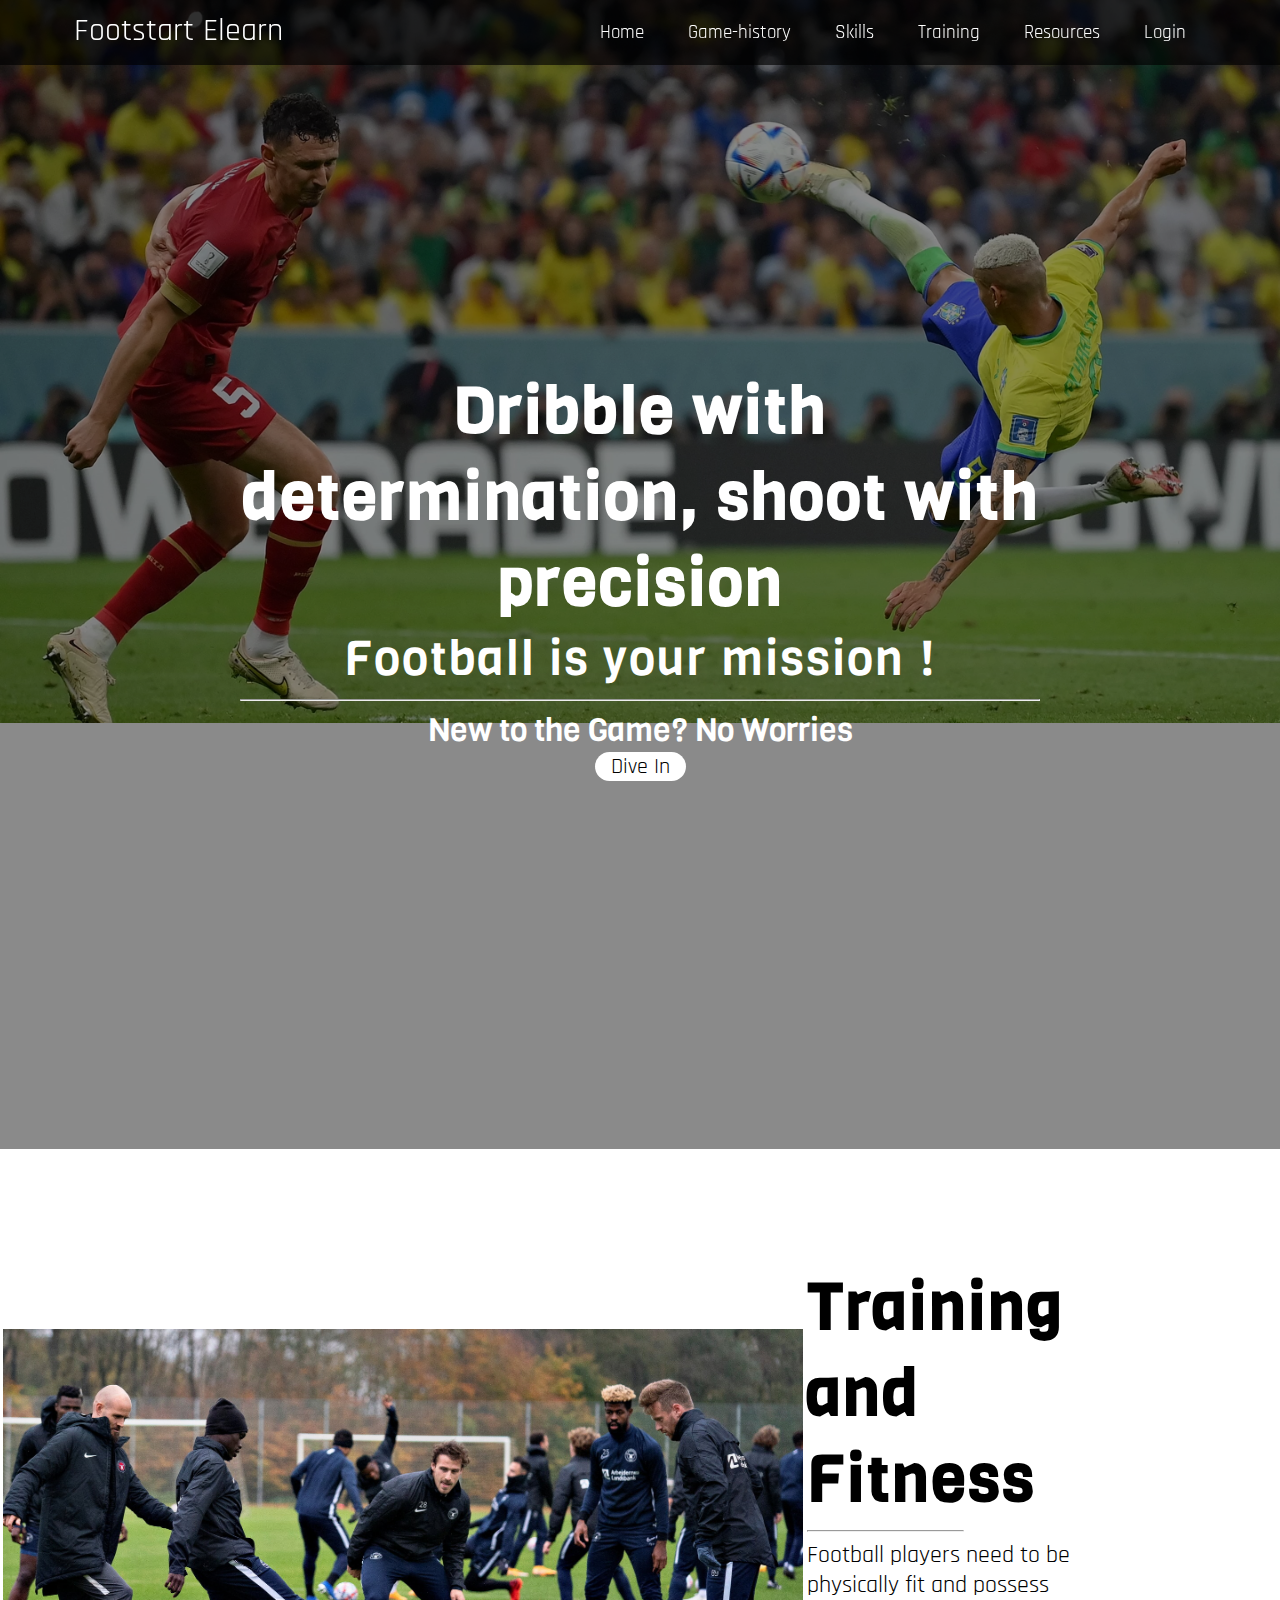
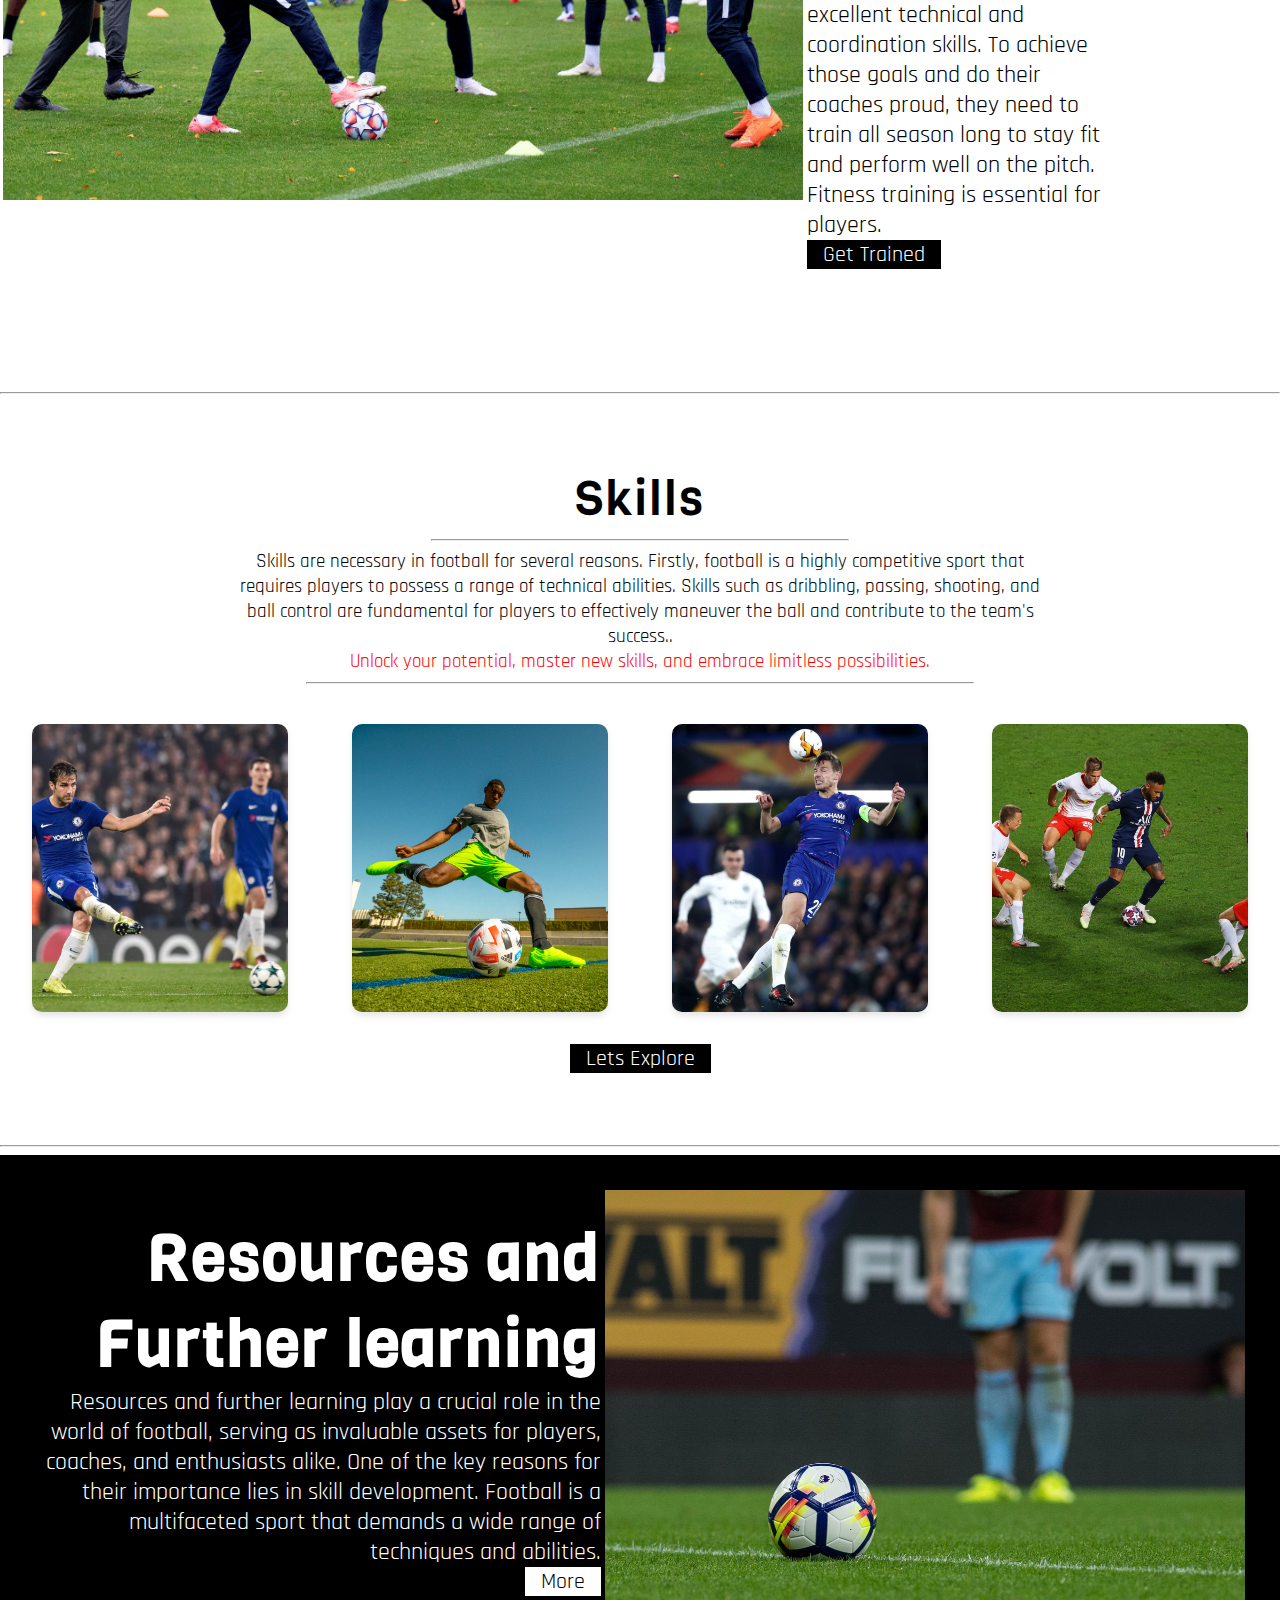
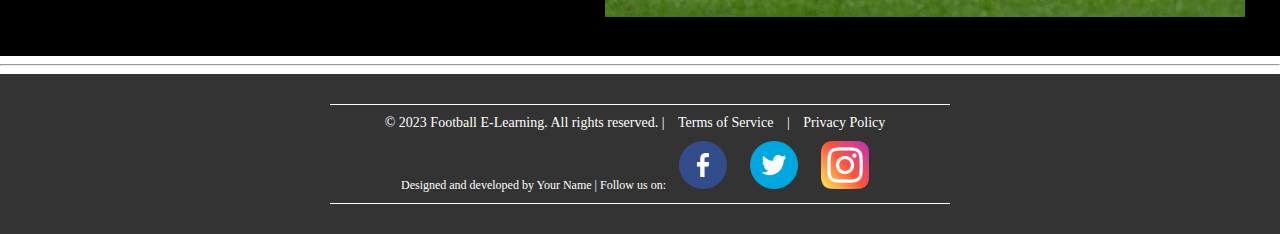
==== index.html @ 6321922d "created homepage and skills page" ====
<!DOCTYPE html>
<html lang="en">

<head>
  <meta charset="UTF-8" />
  <meta http-equiv="X-UA-Compatible" content="IE=edge" />
  <meta name="viewport" content="width=device-width, initial-scale=1.0" />
  <!-- stylesheet -->
  <link rel="stylesheet" href="/Football_elearning/css/index.css" />
  <!-- fonts -->
  <link href="https://fonts.googleapis.com/css2?family=Patrick+Hand&family=Rajdhani:wght@600&display=swap"
    rel="stylesheet" />
  <link href="https://fonts.googleapis.com/css2?family=Bebas+Neue&display=swap" rel="stylesheet" />
  <link href="https://fonts.googleapis.com/css2?family=Viga&display=swap" rel="stylesheet">
  <title>Football: E-learning</title>
</head>

<body>
  <nav>
    <div class="navbar">
      <p class="logo">Footstart Elearn</p>
      <div class="nav-links">
        <a href="index.html">Home</a>
        <a href="/game_hist.html">Game-history</a>
        <a href="#skill_box">Skills</a>
        <a href="#Training_box">Training</a>
        <a href="#resources_box">Resources</a>
        <a href="/login.html">Login</a>
      </div>
    </div>
  </nav>

  <div class="Intro_container">
    <div class="inner_container">
      <div>
        <h1>Dribble with determination, shoot with precision</h1>
        <h2>Football is your mission !</h2>
        <hr />
        <p>New to the Game? No Worries</p>
        <a href="/game_hist.html">Dive In</a>
      </div>
    </div>
  </div>

  <div id="Training_box" class="Training_container">
    <table>
      <tr>
        <td style="width: 40%">
          <div class="train_img">
            <img src="/Football_elearning/images/homepage/training2" alt="" />
          </div>
        </td>
        <td style="width: 60%; background-color: rgb(255, 255, 255)">
          <div class="Train_text">
            <h1>Training and Fitness</h1>
            <hr width="50%" style="float: left" />
            <br />
            <p>
              Football players need to be physically fit and possess excellent
              technical and coordination skills. To achieve those goals and do
              their coaches proud, they need to train all season long to stay
              fit and perform well on the pitch. Fitness training is essential
              for players.
            </p>
            <a href="/Training.html">Get Trained</a>
          </div>
        </td>
      </tr>
    </table>
  </div>
  <hr />
  <div id="skill_box" class="skills_container">
    <div class="inner_skill_box">
      <div class="texts">
        <h1>Skills</h1>
        <hr style="width: 50%" />
        <p>
          Skills are necessary in football for several reasons. Firstly, football is a highly competitive sport that requires players to possess a range of technical abilities. Skills such as dribbling, passing, shooting, and ball control are fundamental for players to effectively maneuver the ball and contribute to the team's success..
        </p>
        <p style="color: red">
          Unlock your potential, master new skills, and embrace limitless
          possibilities.
        </p>
        <hr style="width: 80%" />
      </div>

      <div class="card-container">
        <div class="card">
          <img src="/Football_elearning/images/homepage/card1" alt="" />
          <div class="card-content">
            <h2>Passing</h2>
            <p>Passing the ball is a key part of association football.</p>
          </div>
        </div>
        <div class="card">
          <img src="/Football_elearning/images/homepage/card2" alt="" />
          <div class="card-content">
            <h2>Shooting</h2>
            <p>shooting is hitting the ball in an attempt to score a goal.</p>
          </div>
        </div>
        <div class="card">
          <img src="/Football_elearning/images/homepage/card3" alt="" />
          <div class="card-content">
            <h2>Heading</h2>
            <p>
              A player hits the ball with their head to move it in a certain
              direction.
            </p>
          </div>
        </div>
        <div class="card">
          <img src="/Football_elearning/images/homepage/card4" alt="" />
          <div class="card-content">
            <h2>Dribbling</h2>
            <p>
              dribbling is maneuvering a ball by one player while moving in a
              given direction.
            </p>
          </div>
        </div>
      </div>
      <a href="/skills.html">Lets Explore</a>
    </div>
  </div>
  <hr />
  <div id="resources_box" class="resources_container">
    <div class="resource_inner_box">
      <table>
        <tr>
          <td width="60%">
            <div class="resource_texts">
              <h1>Resources and Further learning</h1>
              <p>Resources and further learning play a crucial role in the world of football, serving as invaluable assets for players, coaches, and enthusiasts alike. One of the key reasons for their importance lies in skill development. Football is a multifaceted sport that demands a wide range of techniques and abilities.</p>
            <a href="/resources.html">More</a>
            </div>
          </td>
          <td width="40%">
            <div class="carousel-container">
              <div class="carousel-wrapper">
                <div class="carousel-slide">
                  <img src="/Football_elearning/images/homepage/r1.jpg" alt="Image 1">
                </div>
                <div class="carousel-slide">
                  <img src="/Football_elearning/images/homepage/r2.jpg" alt="Image 2">
                </div>
                <div class="carousel-slide">
                  <img src="/Football_elearning/images/homepage/r3.jpg" alt="Image 3">
                </div>
                <div class="carousel-slide">
                  <img src="/Football_elearning/images/homepage/r4.jpg" alt="Image 4">
                </div>
              </div>
            </div>

            <script>
              // JavaScript for automatic carousel
              document.addEventListener("DOMContentLoaded", function (event) {
                var carouselWrapper = document.querySelector('.carousel-wrapper');
                var slideWidth = document.querySelector('.carousel-slide').offsetWidth;
                var currentSlide = 0;
                var totalSlides = carouselWrapper.children.length;
                var interval = 2000; // Change image every 2 seconds

                function moveToNextSlide() {
                  if (currentSlide === totalSlides - 1) {
                    currentSlide = 0;
                  } else {
                    currentSlide++;
                  }
                  carouselWrapper.style.transform = 'translateX(-' + currentSlide * slideWidth + 'px)';
                }

                setInterval(moveToNextSlide, interval);
              });
            </script>
          </td>
        </tr>
      </table>

    </div>

  </div>
  <hr>
  <footer class="footer-container">
    <p>&copy; 2023 Football E-Learning. All rights reserved. |
      <a href="#">Terms of Service</a> |
      <a href="#">Privacy Policy</a>
    </p>
    <div class="footer-attribution">
      Designed and developed by Your Name |
      Follow us on:
      <a href="#" class="social-icon"><img src="/Football_elearning/images/homepage/_facbook_icon.png" alt="Facebook"></a>
      <a href="#" class="social-icon"><img src="/Football_elearning/images/homepage/twittericon.png" alt="Twitter"></a>
      <a href="#" class="social-icon"><img src="/Football_elearning/images/homepage/instagram_icon.png" alt="Instagram"></a>
    </div>
  </footer>

  </div>
</body>

</html>
---- Football_elearning/css/index.css ----
body {
  background-repeat: no-repeat;
  background-size: 100%;
  margin: 0;
  background-image: url("/Football_elearning/images/homepage/bg1");
}
h1,
h2,
p {
  margin: 0;
}
html {
  scroll-behavior: smooth;
}

/* Style for the navbar */
.navbar {
  background-color: #000000a6;
  overflow: hidden;
  position: fixed;
  top: 0;
  width: 100%;
  z-index: 999;
}

/* Style for the logo */
.navbar .logo {
  color: white;
  padding-left: 4rem;
  float: left;
  font-size: 2em;
  margin: 10px;
  font-family: "Rajdhani", sans-serif;
}

/* Style for the anchor tags */
.navbar .nav-links {
  padding-right: 4rem;
  float: right;
  margin: 10px;
}

/* Style for the anchor tag links */
.navbar .nav-links a {
  display: inline-block;
  color: #ffffff;
  text-align: center;
  padding: 10px 20px;
  text-decoration: none;
  transition: 0.3s;
  font-weight: 400;
  font-size: 1.2rem;
  font-family: "Rajdhani", sans-serif;
}

/* Style for the anchor tag links on hover */
.navbar .nav-links a:hover {
  background-color: #ffffff;
  border-radius: 1rem;
  color: red;
}

/* Introduction */
.Intro_container {
  text-align: center;
  /* background-image: url('https://digitalhub.fifa.com/transform/a04d1886-047f-4fb9-a620-57c43af283a4/1444254771?io=transform:fill,height:868,width:1536&quality=100'); */
}

.inner_container {
  background-color: #00000075;
  padding: 23rem 15rem 23rem 15rem;
}

.inner_container h1 {
 font-family: 'Viga', sans-serif;
  font-size: 4rem;
  color: white;
  font-weight: 700;
  letter-spacing: 2px;
}
.inner_container h2 {
  color: white;
  font-size: 3rem;
  letter-spacing: 2px;
  font-weight: 400;
 font-family: 'Viga', sans-serif;
}
.inner_container p {
  font-size: 1rem;
  color: white;
  font-size: 2rem;
 font-family: 'Viga', sans-serif;
}

.inner_container a {
  margin-top: 1rem;
  background-color: white;
  color: black;
  border-radius: 1rem;
  text-align: center;
  padding: 0rem 1rem 0rem 1rem;
  text-decoration: none;
  transition: 0.3s;
  font-weight: 400;
  font-size: 1.4rem;
  font-family: "Rajdhani", sans-serif;
}
.inner_container a:hover {
  background-color: black;
  border-radius: 1rem;
  color: red;
}

/* skills and positions */
.skills_container {
  background-color: white;
  text-align: center;
  color: black;
  height: fit-content;
  padding-top: 4rem;
  padding-bottom: 4rem;
}
.inner_skill_box a {
  margin-top: 1rem;
  background-color: rgb(0, 0, 0);
  color: rgb(255, 255, 255);
  text-align: center;
  padding: 0rem 1rem 0rem 1rem;
  text-decoration: none;
  transition: 0.3s;
  font-weight: 400;
  font-size: 1.4rem;
  font-family: "Rajdhani", sans-serif;
}
.inner_skill_box a:hover {
  border-radius: 1rem;
  background-color: red;
  color: white;
}
.texts{
  padding: 0rem 14rem 0rem 14rem;
}

.texts h1 {
  font-size: 3rem;
  letter-spacing: 2px;
  font-weight: 400;
 font-family: 'Viga', sans-serif;
}
.texts p {
  font-weight: 400;
  font-size: 1.2rem;
  font-family: "Rajdhani", sans-serif;
}

/* card */
.card-container {
  display: flex;
  justify-content: center;
}

.card {
  width: 20rem;
  height: 18rem;
  margin: 2rem;
  border-radius: 10px;
  overflow: hidden;
  position: relative;
  box-shadow: 0 4px 6px rgba(0, 0, 0, 0.1);
  transition: all 0.3s ease;
}

.card img {
  width: 100%;
  height: 100%;
  object-fit: cover;
  transition: opacity 0.3s ease;
}

.card-content {
  position: absolute;
  bottom: 0;
  padding: 10px;
  background-color: rgba(0, 0, 0, 0.8);
  color: #fff;
  opacity: 0;
  transition: opacity 0.3s ease;
}
.card-content h2 {
  font-size: 2rem;
  letter-spacing: 2px;
  font-weight: 400;
 font-family: 'Viga', sans-serif;
}

.card-content p {
  font-size: 1.5rem;
  letter-spacing: 2px;
  font-weight: 300;
 font-family: 'Viga', sans-serif;
}

.card:hover {
  transform: translateY(-5px);
  box-shadow: 0 6px 10px rgba(0, 0, 0, 0.2);
}

.card:hover img {
  opacity: 0.6;
}

.card:hover .card-content {
  opacity: 1;
}

/* training */
.Training_container {
  background-color: white;
  height: fit-content;
}
.train_img img {
  width: 50rem;
}
.Train_text {
  padding: 7rem 10rem 7rem 0rem;
}
.Train_text h1 {
  font-size: 4rem;
  letter-spacing: 2px;
  font-weight: 700;
 font-family: 'Viga', sans-serif;
}
.Train_text p {
  font-weight: 400;
  font-size: 1.5rem;
  font-family: "Rajdhani", sans-serif;
}
.Train_text a {
  background-color: rgb(0, 0, 0);
  color: rgb(255, 255, 255);
  text-align: center;
  padding: 0rem 1rem 0rem 1rem;
  text-decoration: none;
  transition: 0.3s;
  font-weight: 400;
  font-size: 1.4rem;
  font-family: "Rajdhani", sans-serif;
}

.Train_text a:hover {
  background-color: red;
  color: white;
  border-radius: 1rem;
}



/* resources container */
.resources_container {
  background-color: black;
  height: fit-content;
}
.resource_inner_box{
  padding: 2rem;
}
.resource_texts{
  color: white;
  text-align: right;
}
.resource_texts h1{
  font-size: 4rem;
  letter-spacing: 2px;
  font-weight: 700;
 font-family: 'Viga', sans-serif;

}
.resource_texts p{
  font-weight: 400;
  font-size: 1.5rem;
  font-family: "Rajdhani", sans-serif;

}

.resource_texts a{
  background-color: rgb(255, 255, 255);
  color: rgb(0, 0, 0);
  text-align: center;
  padding: 0rem 1rem 0rem 1rem;
  text-decoration: none;
  transition: 0.3s;
  font-weight: 400;
  font-size: 1.4rem;
  font-family: "Rajdhani", sans-serif;
}
.resource_texts a:hover {
  background-color: red;
  color: white;
  border-radius: 1rem;
}



 /* Carousel container styles */
    /* Carousel container styles */
    .carousel-container {
      width: 40rem;
      margin: 0 auto;
      overflow: hidden;
    }
    
    /* Carousel wrapper styles */
    .carousel-wrapper {
      display: flex;
      width: 100%;
      transition: transform 0.5s ease;
    }
    
    /* Carousel slide styles */
    .carousel-slide {
      flex: 0 0 40rem;
    }
    
    /* Image styles */
    .carousel-slide img {
      width: 100%;
    }
/* footer */
.footer-container {
  background-color: #333;
  color: #fff;
  padding: 20px;
  text-align: center;
  font-size: 14px;
}

/* Footer link styles */
.footer-container a {
  color: #fff;
  text-decoration: none;
  margin: 0 10px;
}

/* Footer link hover styles */
.footer-container a:hover {
  text-decoration: underline;
}

/* Footer separator styles */
.footer-container::before,
.footer-container::after {
  content: "";
  display: block;
  height: 1px;
  background-color: #fff;
  width: 50%;
  margin: 10px auto;
}

/* Footer attribution styles */
.footer-attribution {
  margin-top: 10px;
  font-size: 12px;
}
.footer-attribution a img{
  height: 3rem;
}
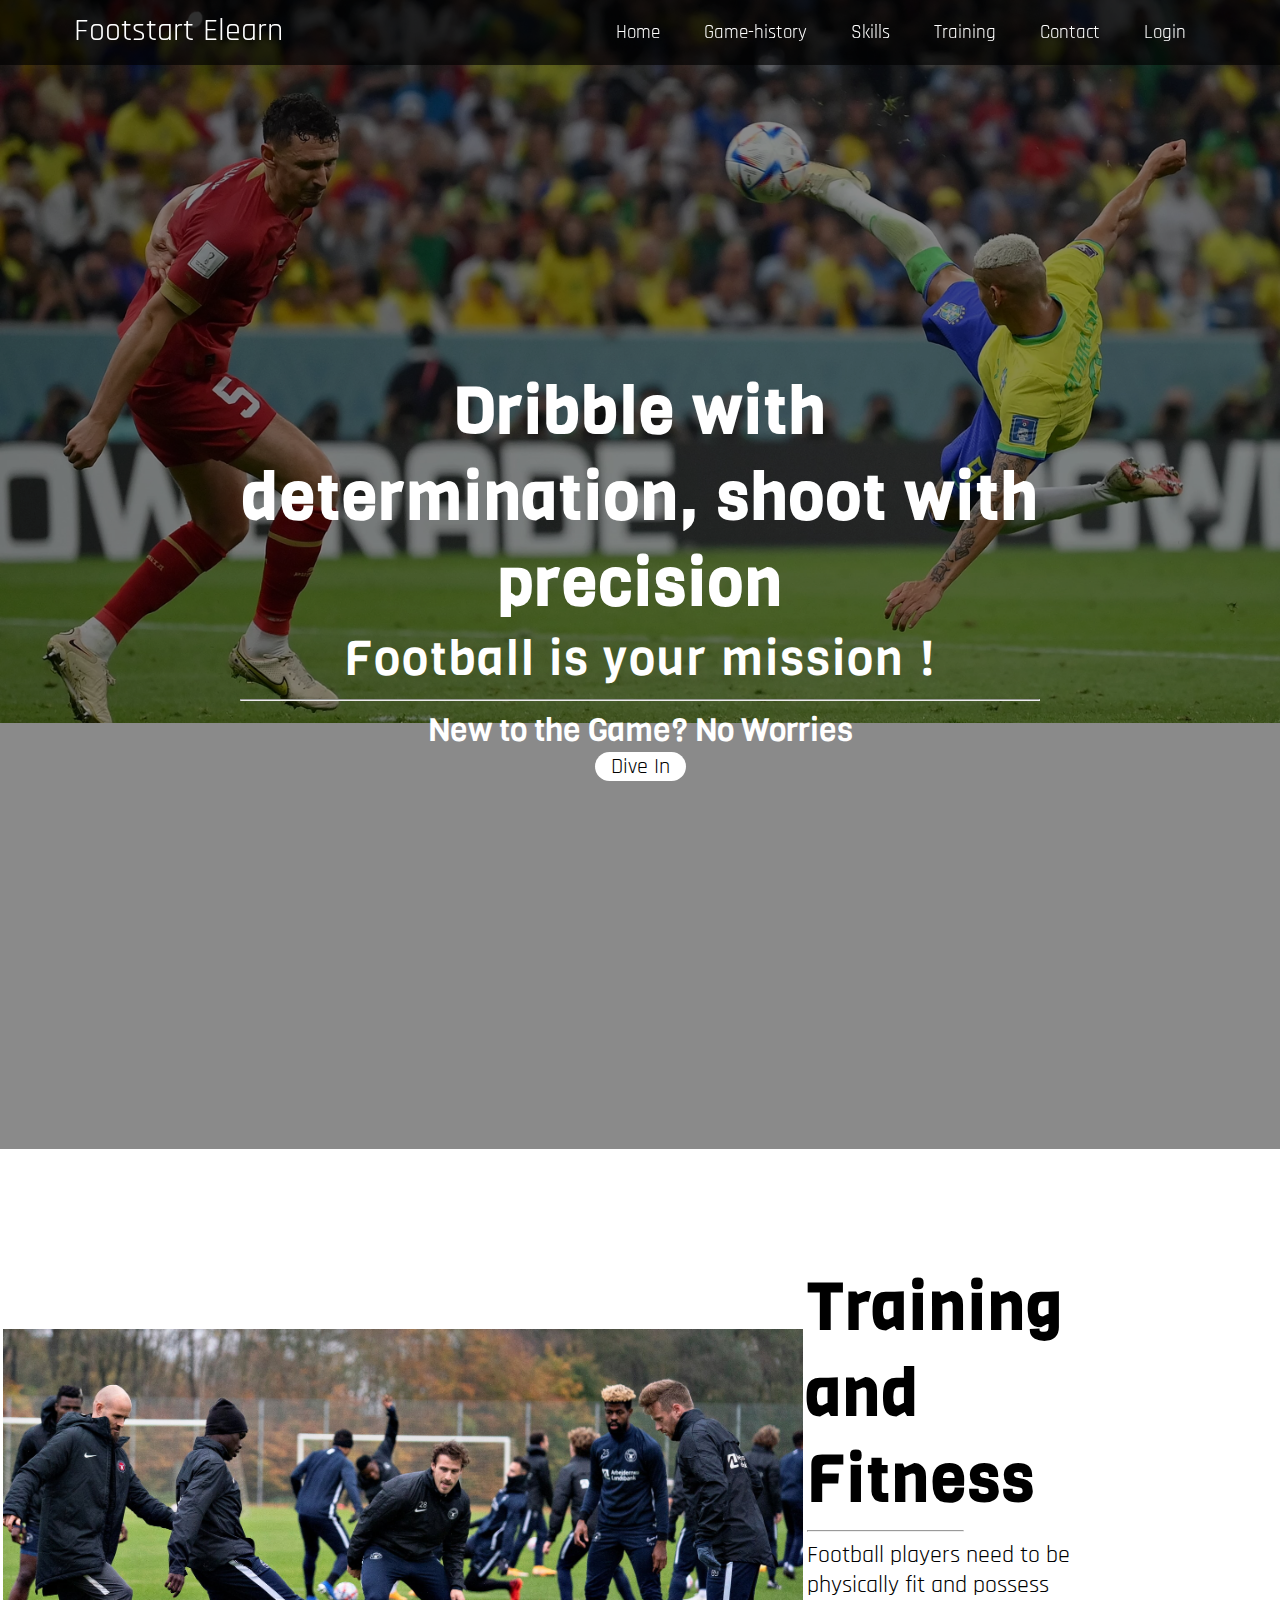
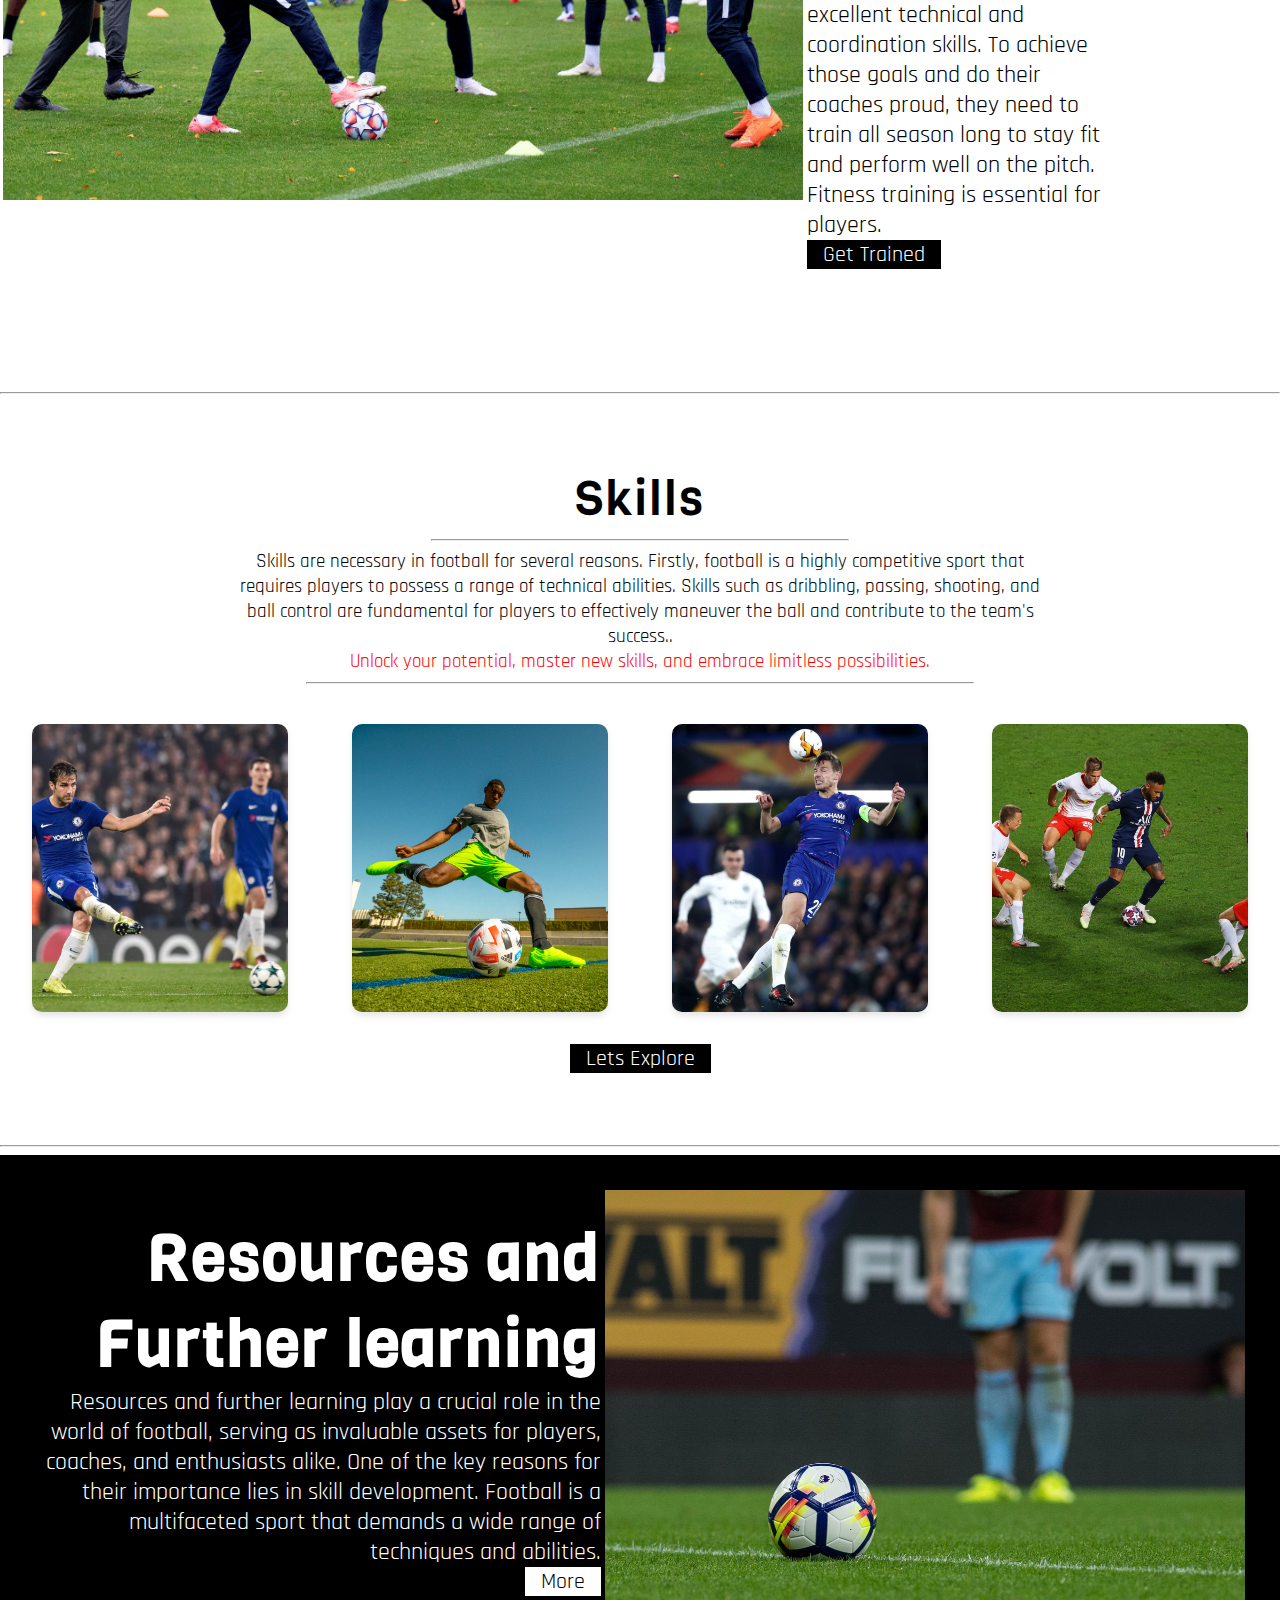
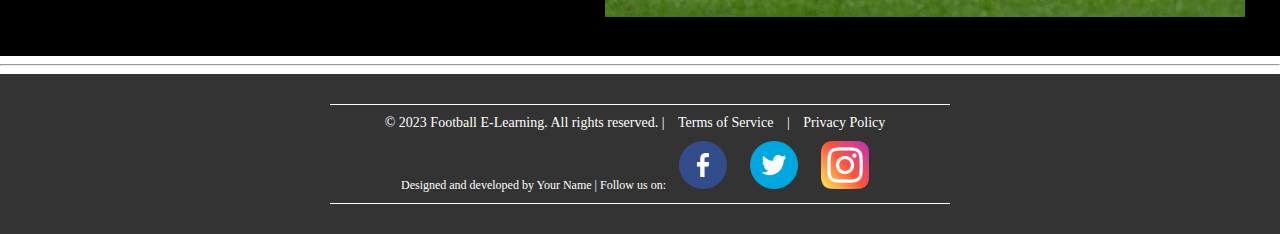
==== commit e91be074: "contact us page" ====
--- a/index.html
+++ b/index.html
@@ -24,7 +24,7 @@
         <a href="/game_hist.html">Game-history</a>
         <a href="#skill_box">Skills</a>
         <a href="#Training_box">Training</a>
-        <a href="#resources_box">Resources</a>
+        <a href="#resources_box">Contact </a>
         <a href="/login.html">Login</a>
       </div>
     </div>
@@ -132,7 +132,7 @@
             <div class="resource_texts">
               <h1>Resources and Further learning</h1>
               <p>Resources and further learning play a crucial role in the world of football, serving as invaluable assets for players, coaches, and enthusiasts alike. One of the key reasons for their importance lies in skill development. Football is a multifaceted sport that demands a wide range of techniques and abilities.</p>
-            <a href="/resources.html">More</a>
+            <a href="/contact.html">More</a>
             </div>
           </td>
           <td width="40%">
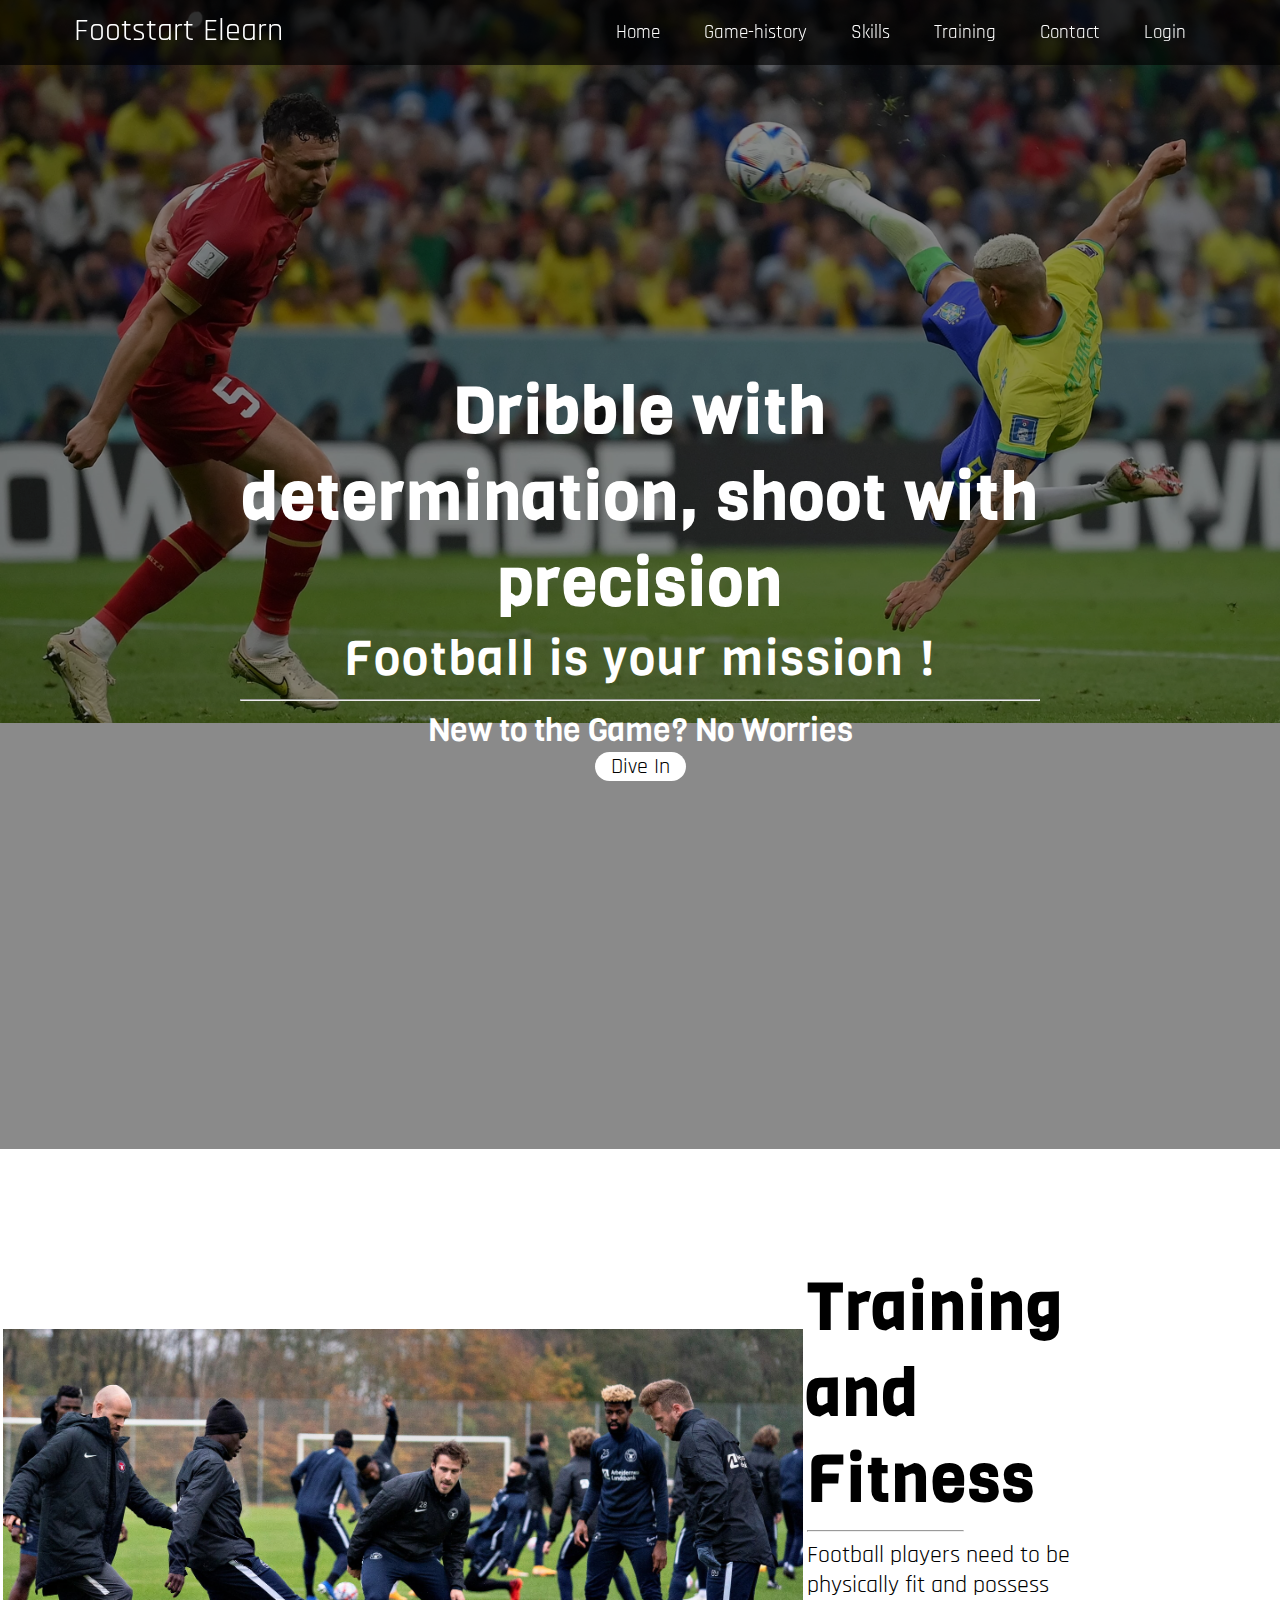
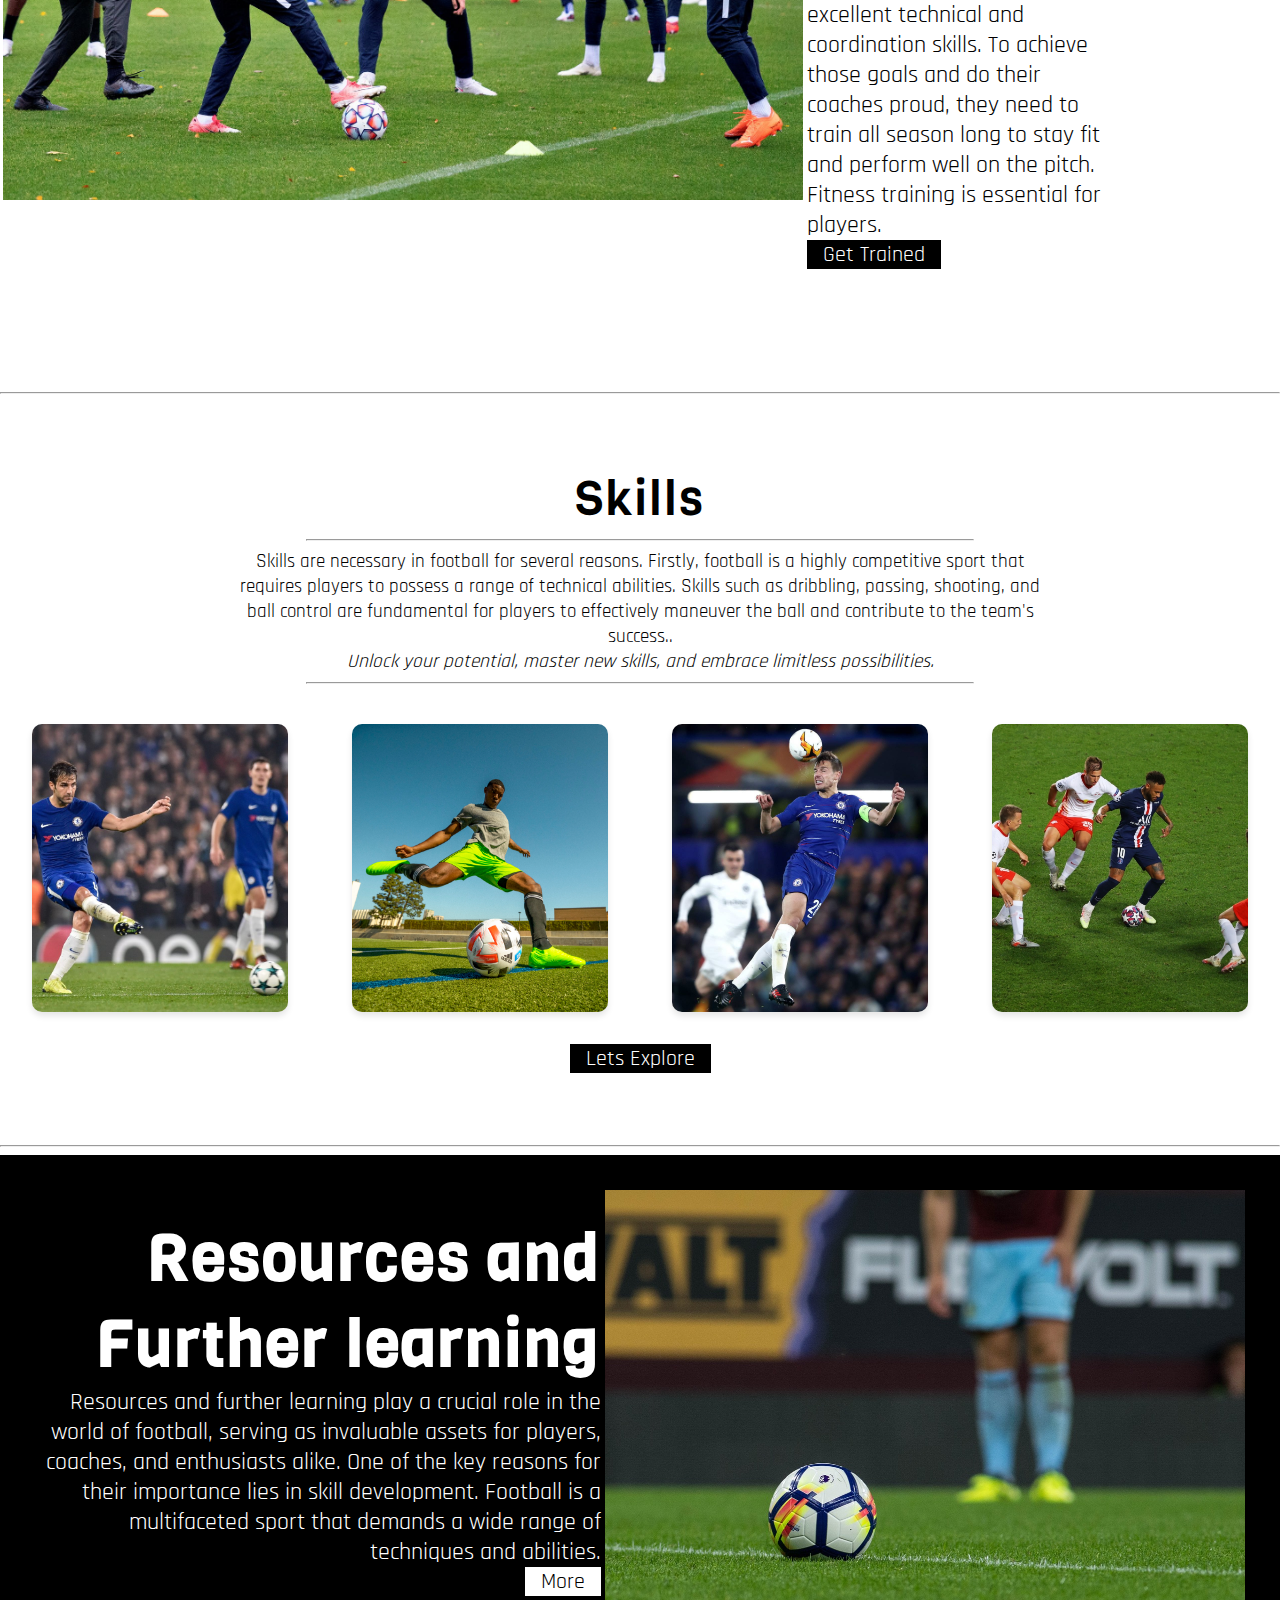
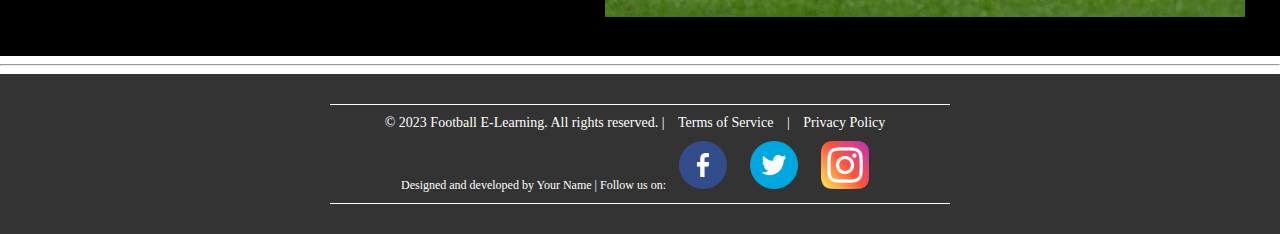
==== commit e951caa2: "minor change and gamehistory page" ====
--- a/index.html
+++ b/index.html
@@ -1,202 +1,221 @@
 <!DOCTYPE html>
 <html lang="en">
-
-<head>
-  <meta charset="UTF-8" />
-  <meta http-equiv="X-UA-Compatible" content="IE=edge" />
-  <meta name="viewport" content="width=device-width, initial-scale=1.0" />
-  <!-- stylesheet -->
-  <link rel="stylesheet" href="/Football_elearning/css/index.css" />
-  <!-- fonts -->
-  <link href="https://fonts.googleapis.com/css2?family=Patrick+Hand&family=Rajdhani:wght@600&display=swap"
-    rel="stylesheet" />
-  <link href="https://fonts.googleapis.com/css2?family=Bebas+Neue&display=swap" rel="stylesheet" />
-  <link href="https://fonts.googleapis.com/css2?family=Viga&display=swap" rel="stylesheet">
-  <title>Football: E-learning</title>
-</head>
-
-<body>
-  <nav>
-    <div class="navbar">
-      <p class="logo">Footstart Elearn</p>
-      <div class="nav-links">
-        <a href="index.html">Home</a>
-        <a href="/game_hist.html">Game-history</a>
-        <a href="#skill_box">Skills</a>
-        <a href="#Training_box">Training</a>
-        <a href="#resources_box">Contact </a>
-        <a href="/login.html">Login</a>
-      </div>
-    </div>
-  </nav>
-
-  <div class="Intro_container">
-    <div class="inner_container">
-      <div>
-        <h1>Dribble with determination, shoot with precision</h1>
-        <h2>Football is your mission !</h2>
-        <hr />
-        <p>New to the Game? No Worries</p>
-        <a href="/game_hist.html">Dive In</a>
-      </div>
-    </div>
-  </div>
-
-  <div id="Training_box" class="Training_container">
-    <table>
-      <tr>
-        <td style="width: 40%">
-          <div class="train_img">
-            <img src="/Football_elearning/images/homepage/training2" alt="" />
-          </div>
-        </td>
-        <td style="width: 60%; background-color: rgb(255, 255, 255)">
-          <div class="Train_text">
-            <h1>Training and Fitness</h1>
-            <hr width="50%" style="float: left" />
-            <br />
-            <p>
-              Football players need to be physically fit and possess excellent
-              technical and coordination skills. To achieve those goals and do
-              their coaches proud, they need to train all season long to stay
-              fit and perform well on the pitch. Fitness training is essential
-              for players.
-            </p>
-            <a href="/Training.html">Get Trained</a>
-          </div>
-        </td>
-      </tr>
-    </table>
-  </div>
-  <hr />
-  <div id="skill_box" class="skills_container">
-    <div class="inner_skill_box">
-      <div class="texts">
-        <h1>Skills</h1>
-        <hr style="width: 50%" />
-        <p>
-          Skills are necessary in football for several reasons. Firstly, football is a highly competitive sport that requires players to possess a range of technical abilities. Skills such as dribbling, passing, shooting, and ball control are fundamental for players to effectively maneuver the ball and contribute to the team's success..
-        </p>
-        <p style="color: red">
-          Unlock your potential, master new skills, and embrace limitless
-          possibilities.
-        </p>
-        <hr style="width: 80%" />
-      </div>
-
-      <div class="card-container">
-        <div class="card">
-          <img src="/Football_elearning/images/homepage/card1" alt="" />
-          <div class="card-content">
-            <h2>Passing</h2>
-            <p>Passing the ball is a key part of association football.</p>
-          </div>
-        </div>
-        <div class="card">
-          <img src="/Football_elearning/images/homepage/card2" alt="" />
-          <div class="card-content">
-            <h2>Shooting</h2>
-            <p>shooting is hitting the ball in an attempt to score a goal.</p>
-          </div>
-        </div>
-        <div class="card">
-          <img src="/Football_elearning/images/homepage/card3" alt="" />
-          <div class="card-content">
-            <h2>Heading</h2>
-            <p>
-              A player hits the ball with their head to move it in a certain
-              direction.
-            </p>
-          </div>
-        </div>
-        <div class="card">
-          <img src="/Football_elearning/images/homepage/card4" alt="" />
-          <div class="card-content">
-            <h2>Dribbling</h2>
-            <p>
-              dribbling is maneuvering a ball by one player while moving in a
-              given direction.
-            </p>
-          </div>
-        </div>
-      </div>
-      <a href="/skills.html">Lets Explore</a>
-    </div>
-  </div>
-  <hr />
-  <div id="resources_box" class="resources_container">
-    <div class="resource_inner_box">
+  <head>
+    <meta charset="UTF-8" />
+    <meta http-equiv="X-UA-Compatible" content="IE=edge" />
+    <meta name="viewport" content="width=device-width, initial-scale=1.0" />
+    <!-- stylesheet -->
+    <link rel="stylesheet" href="/Football_elearning/css/index.css" />
+    <!-- fonts -->
+    <link
+      href="https://fonts.googleapis.com/css2?family=Patrick+Hand&family=Rajdhani:wght@600&display=swap"
+      rel="stylesheet"
+    />
+    <link
+      href="https://fonts.googleapis.com/css2?family=Bebas+Neue&display=swap"
+      rel="stylesheet"
+    />
+    <link
+      href="https://fonts.googleapis.com/css2?family=Viga&display=swap"
+      rel="stylesheet"
+    />
+    <title>Football: E-learning</title>
+  </head>
+
+  <body>
+    <nav>
+      <div class="navbar">
+        <p class="logo">Footstart Elearn</p>
+        <div class="nav-links">
+          <a href="index.html">Home</a>
+          <a href="/game_hist.html">Game-history</a>
+          <a href="#skill_box">Skills</a>
+          <a href="#Training_box">Training</a>
+          <a href="#resources_box">Contact </a>
+          <a href="/login.html">Login</a>
+        </div>
+      </div>
+    </nav>
+
+    <div class="Intro_container">
+      <div class="inner_container">
+        <div>
+          <h1>Dribble with determination, shoot with precision</h1>
+          <h2>Football is your mission !</h2>
+          <hr />
+          <p>New to the Game? No Worries</p>
+          <a href="/game_hist.html">Dive In</a>
+        </div>
+      </div>
+    </div>
+
+    <div id="Training_box" class="Training_container">
       <table>
         <tr>
-          <td width="60%">
-            <div class="resource_texts">
-              <h1>Resources and Further learning</h1>
-              <p>Resources and further learning play a crucial role in the world of football, serving as invaluable assets for players, coaches, and enthusiasts alike. One of the key reasons for their importance lies in skill development. Football is a multifaceted sport that demands a wide range of techniques and abilities.</p>
-            <a href="/contact.html">More</a>
+          <td >
+            <div class="train_img">
+              <img src="/Football_elearning/images/homepage/training2" alt="" />
             </div>
           </td>
-          <td width="40%">
-            <div class="carousel-container">
-              <div class="carousel-wrapper">
-                <div class="carousel-slide">
-                  <img src="/Football_elearning/images/homepage/r1.jpg" alt="Image 1">
-                </div>
-                <div class="carousel-slide">
-                  <img src="/Football_elearning/images/homepage/r2.jpg" alt="Image 2">
-                </div>
-                <div class="carousel-slide">
-                  <img src="/Football_elearning/images/homepage/r3.jpg" alt="Image 3">
-                </div>
-                <div class="carousel-slide">
-                  <img src="/Football_elearning/images/homepage/r4.jpg" alt="Image 4">
-                </div>
-              </div>
-            </div>
-
-            <script>
-              // JavaScript for automatic carousel
-              document.addEventListener("DOMContentLoaded", function (event) {
-                var carouselWrapper = document.querySelector('.carousel-wrapper');
-                var slideWidth = document.querySelector('.carousel-slide').offsetWidth;
-                var currentSlide = 0;
-                var totalSlides = carouselWrapper.children.length;
-                var interval = 2000; // Change image every 2 seconds
-
-                function moveToNextSlide() {
-                  if (currentSlide === totalSlides - 1) {
-                    currentSlide = 0;
-                  } else {
-                    currentSlide++;
-                  }
-                  carouselWrapper.style.transform = 'translateX(-' + currentSlide * slideWidth + 'px)';
-                }
-
-                setInterval(moveToNextSlide, interval);
-              });
-            </script>
+          <td class="Train_text_td">
+            <div class="Train_text">
+              <h1>Training and Fitness</h1>
+              <hr />
+              <br />
+              <p>
+                Football players need to be physically fit and possess excellent
+                technical and coordination skills. To achieve those goals and do
+                their coaches proud, they need to train all season long to stay
+                fit and perform well on the pitch. Fitness training is essential
+                for players.
+              </p>
+              <a href="/Training.html">Get Trained</a>
+            </div>
           </td>
         </tr>
       </table>
-
-    </div>
-
-  </div>
-  <hr>
-  <footer class="footer-container">
-    <p>&copy; 2023 Football E-Learning. All rights reserved. |
-      <a href="#">Terms of Service</a> |
-      <a href="#">Privacy Policy</a>
-    </p>
-    <div class="footer-attribution">
-      Designed and developed by Your Name |
-      Follow us on:
-      <a href="#" class="social-icon"><img src="/Football_elearning/images/homepage/_facbook_icon.png" alt="Facebook"></a>
-      <a href="#" class="social-icon"><img src="/Football_elearning/images/homepage/twittericon.png" alt="Twitter"></a>
-      <a href="#" class="social-icon"><img src="/Football_elearning/images/homepage/instagram_icon.png" alt="Instagram"></a>
-    </div>
-  </footer>
-
-  </div>
-</body>
-
-</html>+    </div>
+    <hr />
+    <div id="skill_box" class="skills_container">
+      <div class="inner_skill_box">
+        <div class="texts">
+          <h1>Skills</h1>
+          <hr />
+          <p>
+            Skills are necessary in football for several reasons. Firstly,
+            football is a highly competitive sport that requires players to
+            possess a range of technical abilities. Skills such as dribbling,
+            passing, shooting, and ball control are fundamental for players to
+            effectively maneuver the ball and contribute to the team's success..
+          </p>
+          <p>
+            <em>
+              Unlock your potential, master new skills, and embrace limitless
+              possibilities.
+            </em>
+          </p>
+          <hr />
+        </div>
+
+        <div class="card-container">
+          <div class="card">
+            <img src="/Football_elearning/images/homepage/card1" alt="" />
+            <div class="card-content">
+              <h2>Passing</h2>
+              <p>Passing the ball is a key part of association football.</p>
+            </div>
+          </div>
+          <div class="card">
+            <img src="/Football_elearning/images/homepage/card2" alt="" />
+            <div class="card-content">
+              <h2>Shooting</h2>
+              <p>shooting is hitting the ball in an attempt to score a goal.</p>
+            </div>
+          </div>
+          <div class="card">
+            <img src="/Football_elearning/images/homepage/card3" alt="" />
+            <div class="card-content">
+              <h2>Heading</h2>
+              <p>
+                A player hits the ball with their head to move it in a certain
+                direction.
+              </p>
+            </div>
+          </div>
+          <div class="card">
+            <img src="/Football_elearning/images/homepage/card4" alt="" />
+            <div class="card-content">
+              <h2>Dribbling</h2>
+              <p>
+                dribbling is maneuvering a ball by one player while moving in a
+                given direction.
+              </p>
+            </div>
+          </div>
+        </div>
+        <a href="/skills.html">Lets Explore</a>
+      </div>
+    </div>
+    <hr />
+    <div id="resources_box" class="resources_container">
+      <div class="resource_inner_box">
+        <table>
+          <tr>
+            <td class="Train_text_td">
+              <div class="resource_texts">
+                <h1>Resources and Further learning</h1>
+                <p>
+                  Resources and further learning play a crucial role in the
+                  world of football, serving as invaluable assets for players,
+                  coaches, and enthusiasts alike. One of the key reasons for
+                  their importance lies in skill development. Football is a
+                  multifaceted sport that demands a wide range of techniques and
+                  abilities.
+                </p>
+                <a href="/contact.html">More</a>
+              </div>
+            </td>
+            <td >
+              <div class="carousel-container">
+                <div class="carousel-wrapper">
+                  <div class="carousel-slide">
+                    <img
+                      src="/Football_elearning/images/homepage/r1.jpg"
+                      alt="Image 1"
+                    />
+                  </div>
+                  <div class="carousel-slide">
+                    <img
+                      src="/Football_elearning/images/homepage/r2.jpg"
+                      alt="Image 2"
+                    />
+                  </div>
+                  <div class="carousel-slide">
+                    <img
+                      src="/Football_elearning/images/homepage/r3.jpg"
+                      alt="Image 3"
+                    />
+                  </div>
+                  <div class="carousel-slide">
+                    <img
+                      src="/Football_elearning/images/homepage/r4.jpg"
+                      alt="Image 4"
+                    />
+                  </div>
+                </div>
+              </div>
+
+              <script src="/Football_elearning/js/index.js"></script>
+            </td>
+          </tr>
+        </table>
+      </div>
+    </div>
+    <hr />
+    <footer class="footer-container">
+      <p>
+        &copy; 2023 Football E-Learning. All rights reserved. |
+        <a href="#">Terms of Service</a> |
+        <a href="#">Privacy Policy</a>
+      </p>
+      <div class="footer-attribution">
+        Designed and developed by Your Name | Follow us on:
+        <a href="#" class="social-icon"
+          ><img
+            src="/Football_elearning/images/homepage/_facbook_icon.png"
+            alt="Facebook"
+        /></a>
+        <a href="#" class="social-icon"
+          ><img
+            src="/Football_elearning/images/homepage/twittericon.png"
+            alt="Twitter"
+        /></a>
+        <a href="#" class="social-icon"
+          ><img
+            src="/Football_elearning/images/homepage/instagram_icon.png"
+            alt="Instagram"
+        /></a>
+      </div>
+    </footer>
+  </body>
+</html>
--- a/Football_elearning/css/index.css
+++ b/Football_elearning/css/index.css
@@ -72,7 +72,7 @@
 }
 
 .inner_container h1 {
- font-family: 'Viga', sans-serif;
+  font-family: "Viga", sans-serif;
   font-size: 4rem;
   color: white;
   font-weight: 700;
@@ -83,13 +83,13 @@
   font-size: 3rem;
   letter-spacing: 2px;
   font-weight: 400;
- font-family: 'Viga', sans-serif;
+  font-family: "Viga", sans-serif;
 }
 .inner_container p {
   font-size: 1rem;
   color: white;
   font-size: 2rem;
- font-family: 'Viga', sans-serif;
+  font-family: "Viga", sans-serif;
 }
 
 .inner_container a {
@@ -137,15 +137,17 @@
   background-color: red;
   color: white;
 }
-.texts{
+.texts {
   padding: 0rem 14rem 0rem 14rem;
 }
-
+.texts hr{
+  width: 80%
+}
 .texts h1 {
   font-size: 3rem;
   letter-spacing: 2px;
   font-weight: 400;
- font-family: 'Viga', sans-serif;
+  font-family: "Viga", sans-serif;
 }
 .texts p {
   font-weight: 400;
@@ -190,14 +192,14 @@
   font-size: 2rem;
   letter-spacing: 2px;
   font-weight: 400;
- font-family: 'Viga', sans-serif;
+  font-family: "Viga", sans-serif;
 }
 
 .card-content p {
   font-size: 1.5rem;
   letter-spacing: 2px;
   font-weight: 300;
- font-family: 'Viga', sans-serif;
+  font-family: "Viga", sans-serif;
 }
 
 .card:hover {
@@ -218,17 +220,25 @@
   background-color: white;
   height: fit-content;
 }
+.Train_text_td {
+  width: 60%;
+}
+
 .train_img img {
   width: 50rem;
 }
 .Train_text {
   padding: 7rem 10rem 7rem 0rem;
 }
+.Train_text hr {
+  width: 50%;
+  float: left;
+}
 .Train_text h1 {
   font-size: 4rem;
   letter-spacing: 2px;
   font-weight: 700;
- font-family: 'Viga', sans-serif;
+  font-family: "Viga", sans-serif;
 }
 .Train_text p {
   font-weight: 400;
@@ -252,36 +262,32 @@
   color: white;
   border-radius: 1rem;
 }
-
-
 
 /* resources container */
 .resources_container {
   background-color: black;
   height: fit-content;
 }
-.resource_inner_box{
+.resource_inner_box {
   padding: 2rem;
 }
-.resource_texts{
+.resource_texts {
   color: white;
   text-align: right;
 }
-.resource_texts h1{
+.resource_texts h1 {
   font-size: 4rem;
   letter-spacing: 2px;
   font-weight: 700;
- font-family: 'Viga', sans-serif;
-
-}
-.resource_texts p{
+  font-family: "Viga", sans-serif;
+}
+.resource_texts p {
   font-weight: 400;
   font-size: 1.5rem;
   font-family: "Rajdhani", sans-serif;
-
-}
-
-.resource_texts a{
+}
+
+.resource_texts a {
   background-color: rgb(255, 255, 255);
   color: rgb(0, 0, 0);
   text-align: center;
@@ -298,32 +304,30 @@
   border-radius: 1rem;
 }
 
-
-
- /* Carousel container styles */
-    /* Carousel container styles */
-    .carousel-container {
-      width: 40rem;
-      margin: 0 auto;
-      overflow: hidden;
-    }
-    
-    /* Carousel wrapper styles */
-    .carousel-wrapper {
-      display: flex;
-      width: 100%;
-      transition: transform 0.5s ease;
-    }
-    
-    /* Carousel slide styles */
-    .carousel-slide {
-      flex: 0 0 40rem;
-    }
-    
-    /* Image styles */
-    .carousel-slide img {
-      width: 100%;
-    }
+/* Carousel container styles */
+/* Carousel container styles */
+.carousel-container {
+  width: 40rem;
+  margin: 0 auto;
+  overflow: hidden;
+}
+
+/* Carousel wrapper styles */
+.carousel-wrapper {
+  display: flex;
+  width: 100%;
+  transition: transform 0.5s ease;
+}
+
+/* Carousel slide styles */
+.carousel-slide {
+  flex: 0 0 40rem;
+}
+
+/* Image styles */
+.carousel-slide img {
+  width: 100%;
+}
 /* footer */
 .footer-container {
   background-color: #333;
@@ -361,6 +365,6 @@
   margin-top: 10px;
   font-size: 12px;
 }
-.footer-attribution a img{
+.footer-attribution a img {
   height: 3rem;
-}+}
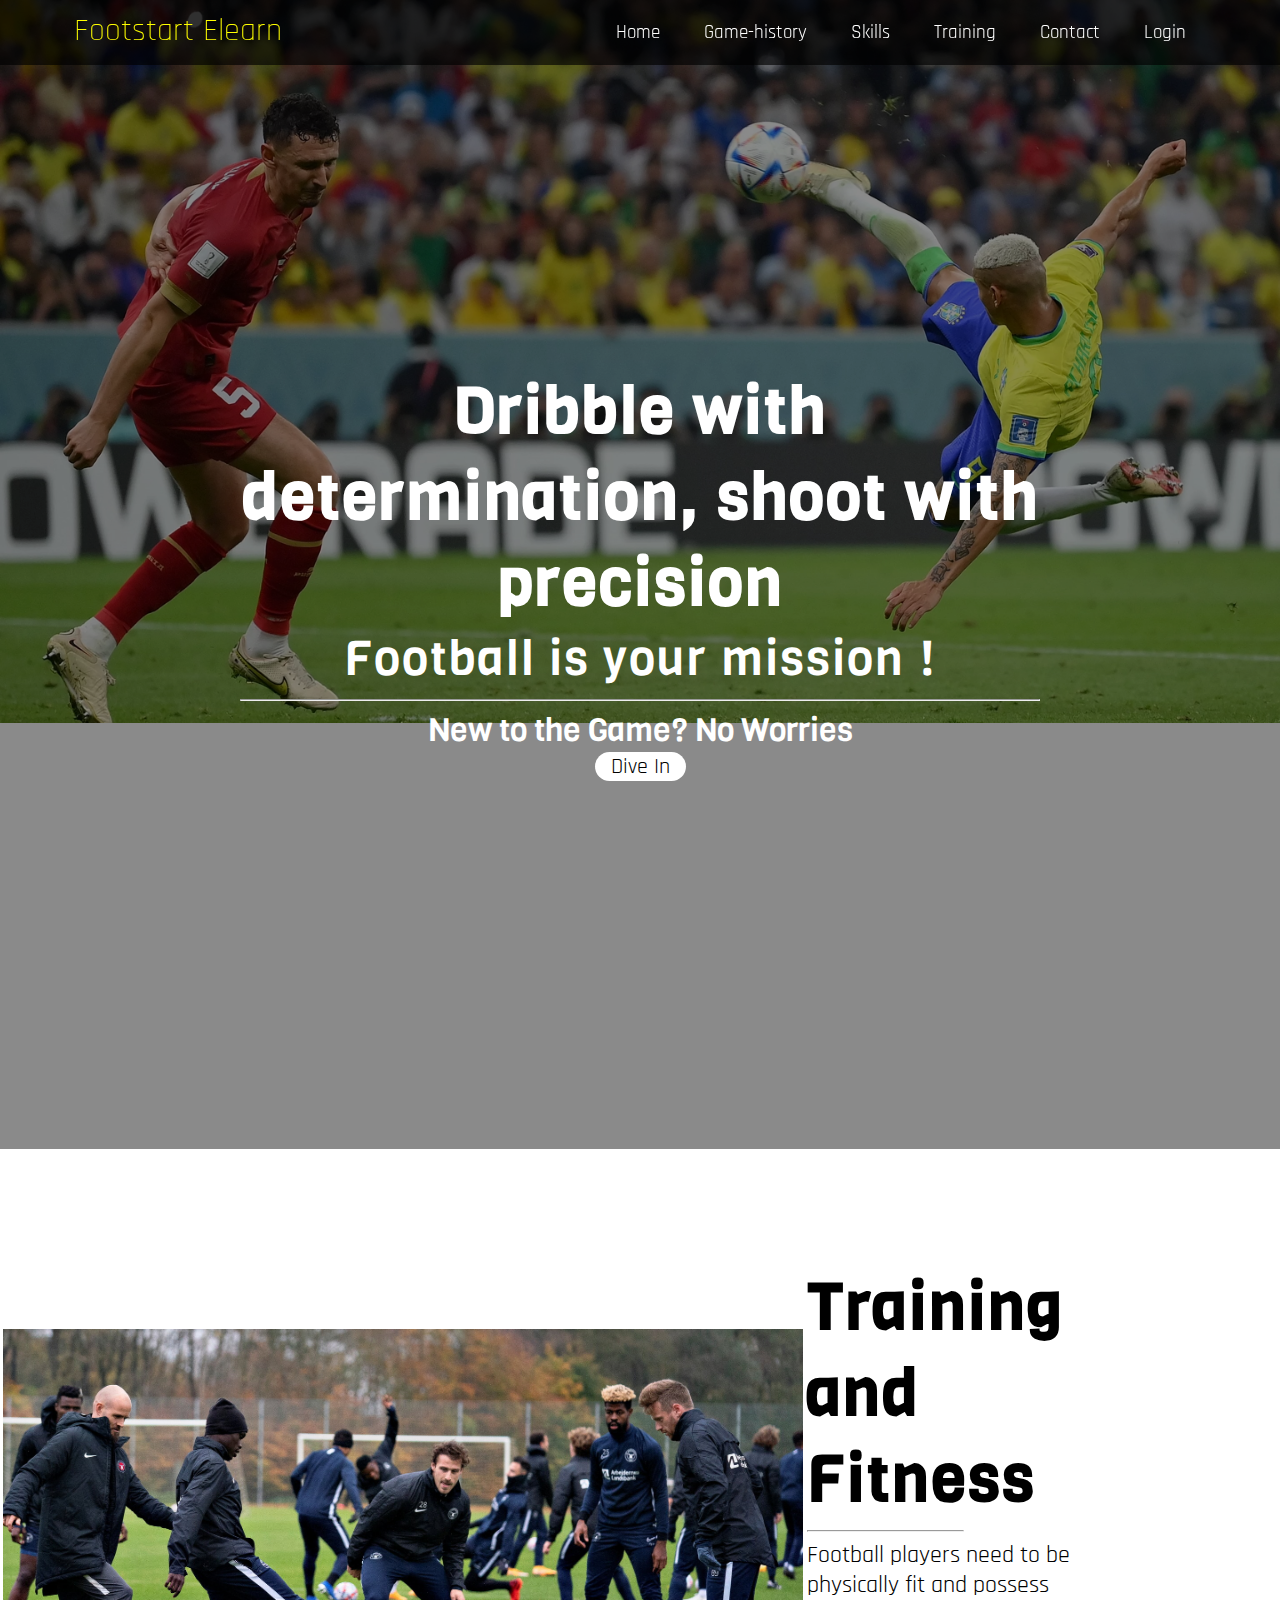
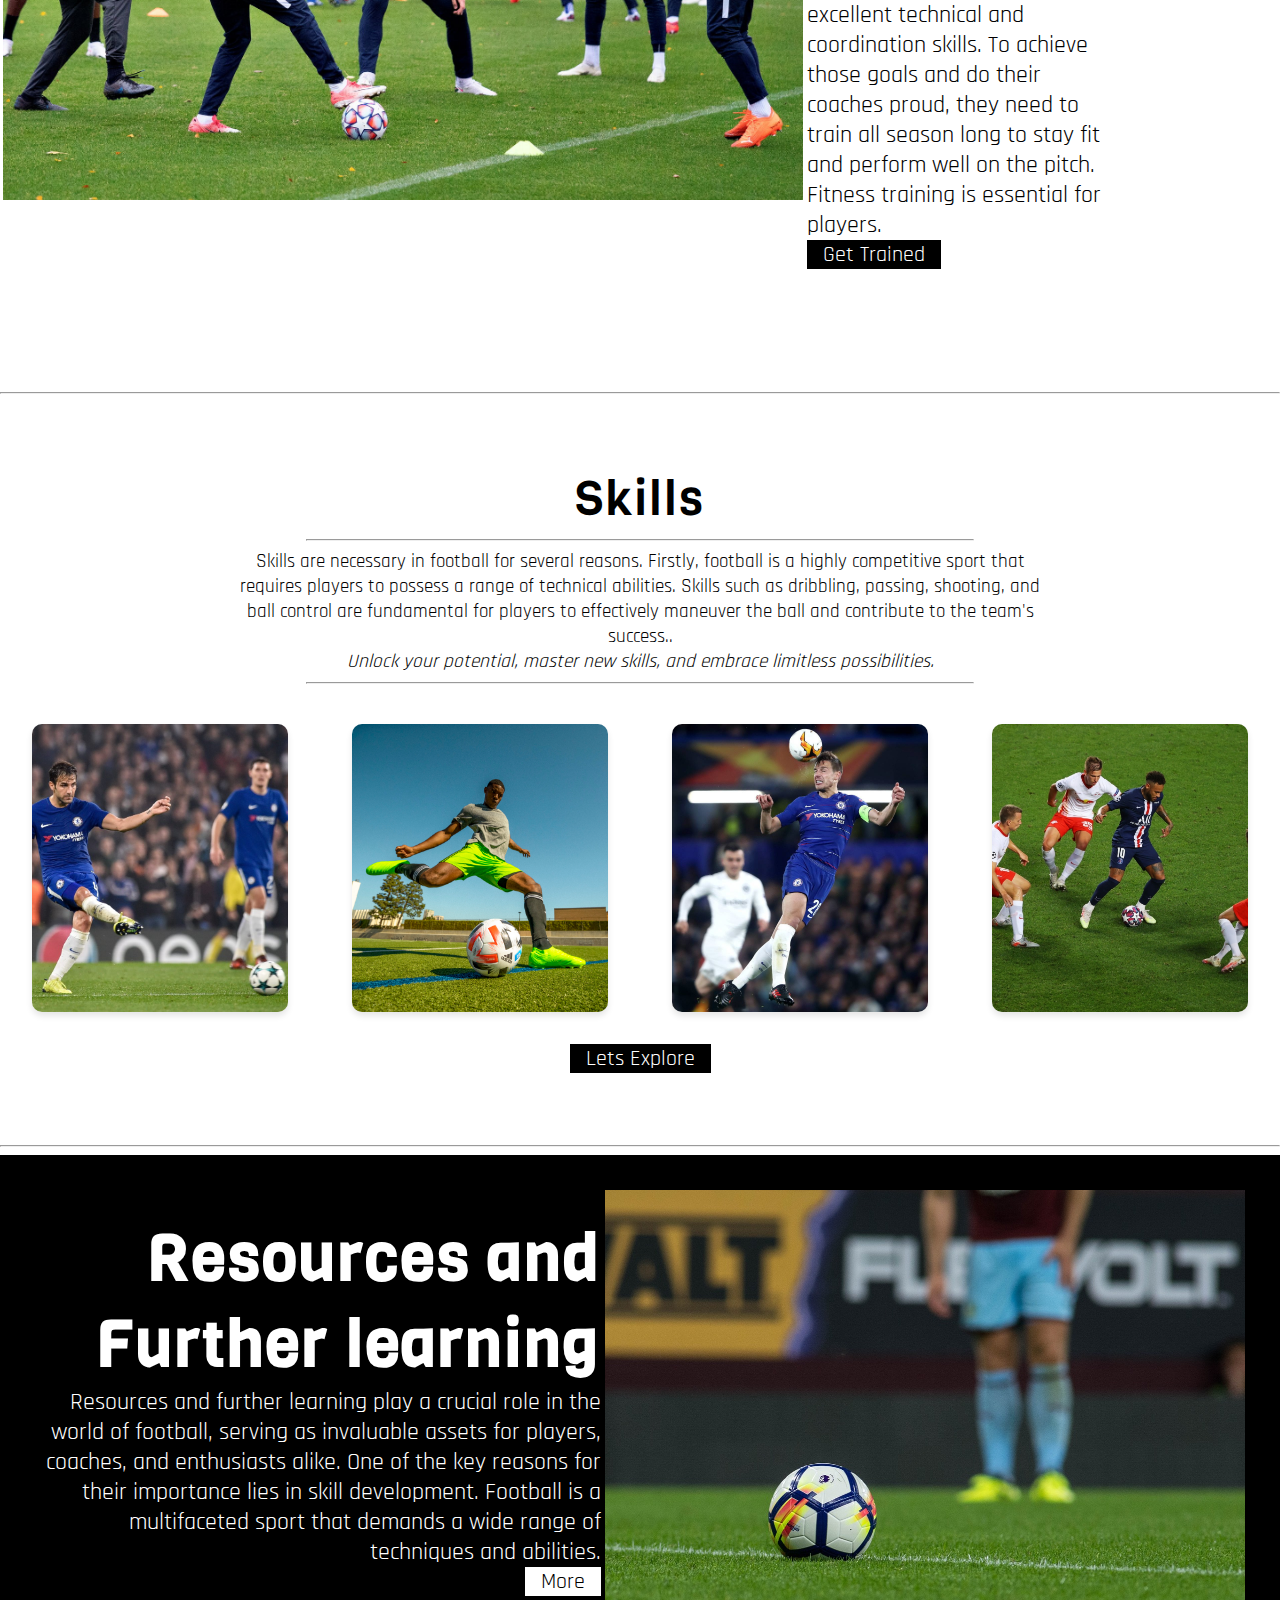
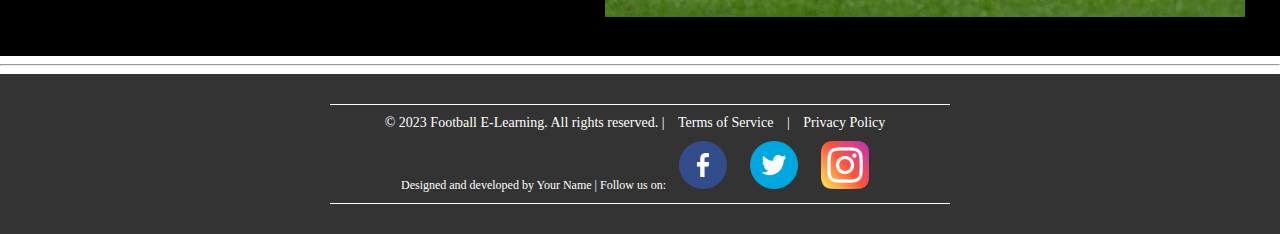
==== commit 5d83225d: "login logout" ====
--- a/index.html
+++ b/index.html
@@ -32,7 +32,8 @@
           <a href="#skill_box">Skills</a>
           <a href="#Training_box">Training</a>
           <a href="#resources_box">Contact </a>
-          <a href="/login.html">Login</a>
+          <a id="login-link" href="/login.html">Login</a>
+
         </div>
       </div>
     </nav>
@@ -217,5 +218,7 @@
         /></a>
       </div>
     </footer>
+    <script src="/Football_elearning/js/auth.js"></script>
+
   </body>
 </html>
--- a/Football_elearning/css/index.css
+++ b/Football_elearning/css/index.css
@@ -25,9 +25,10 @@
 
 /* Style for the logo */
 .navbar .logo {
-  color: white;
+  color:yellow;
   padding-left: 4rem;
   float: left;
+  font-weight: 300;
   font-size: 2em;
   margin: 10px;
   font-family: "Rajdhani", sans-serif;
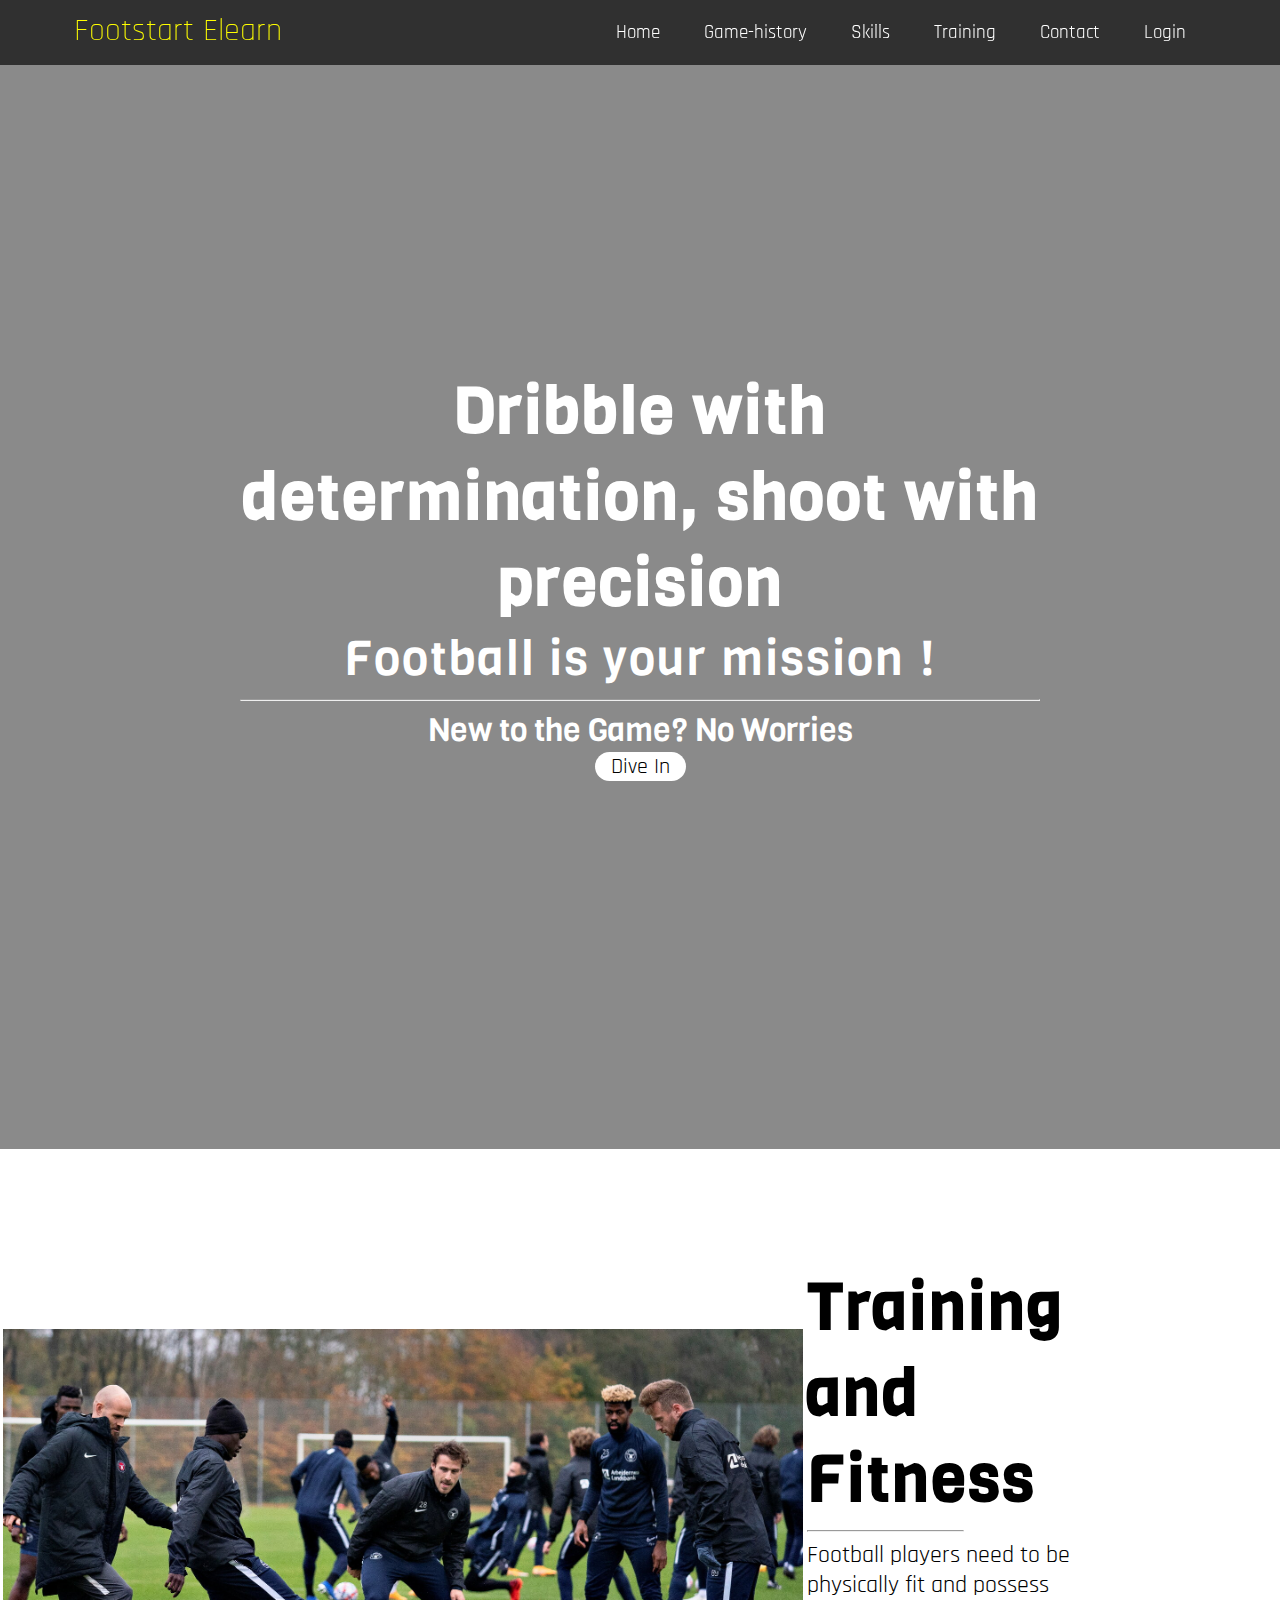
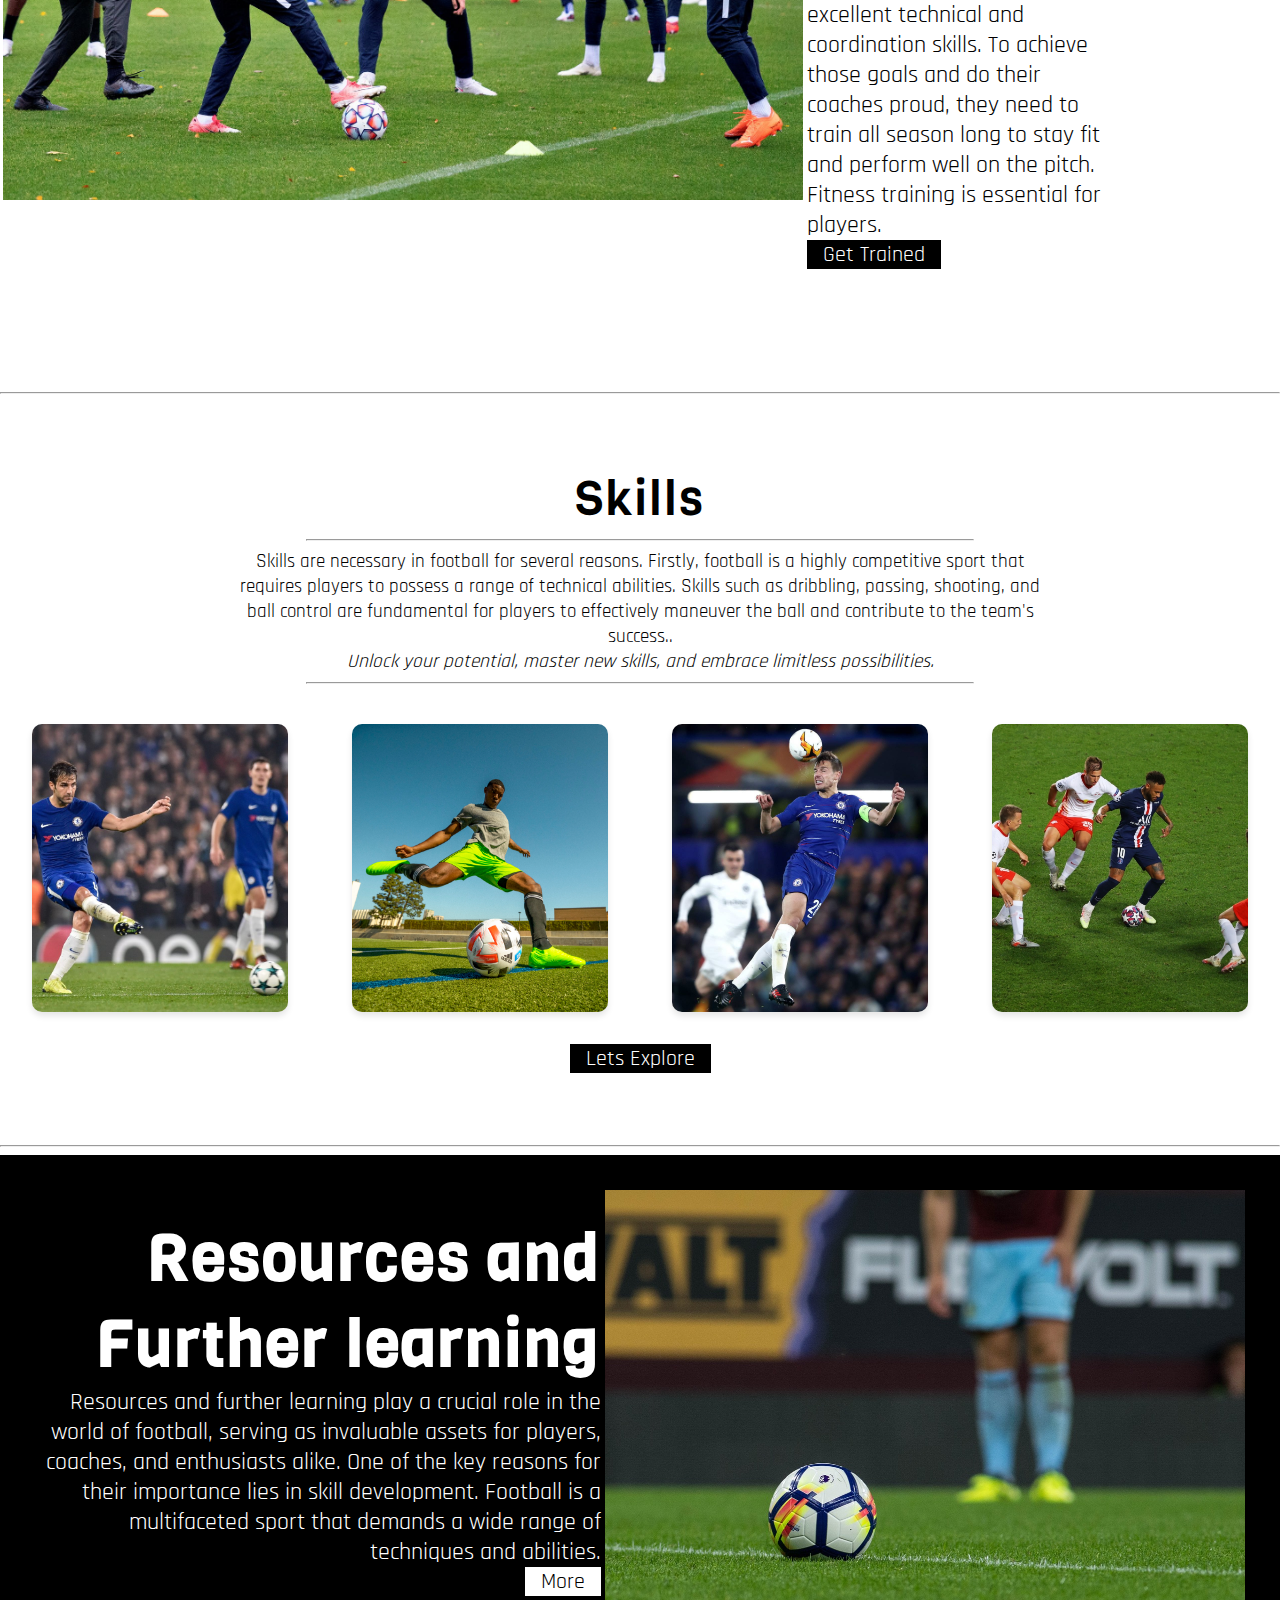
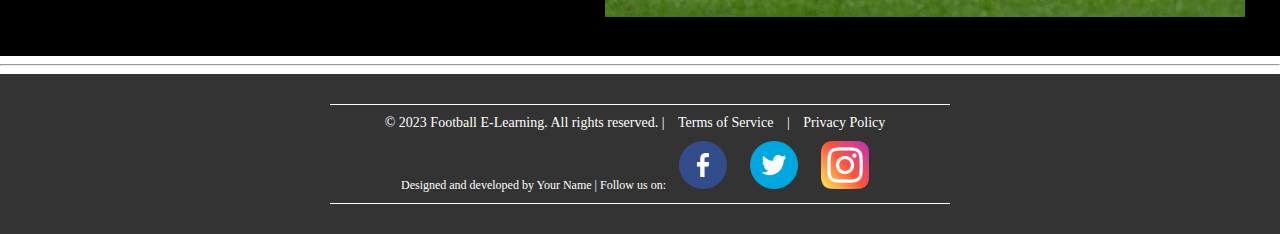
==== commit a51e1a61: "directory and path changes" ====
--- a/index.html
+++ b/index.html
@@ -5,7 +5,7 @@
     <meta http-equiv="X-UA-Compatible" content="IE=edge" />
     <meta name="viewport" content="width=device-width, initial-scale=1.0" />
     <!-- stylesheet -->
-    <link rel="stylesheet" href="/Football_elearning/css/index.css" />
+    <link rel="stylesheet" href="css/index.css" />
     <!-- fonts -->
     <link
       href="https://fonts.googleapis.com/css2?family=Patrick+Hand&family=Rajdhani:wght@600&display=swap"
@@ -28,11 +28,11 @@
         <p class="logo">Footstart Elearn</p>
         <div class="nav-links">
           <a href="index.html">Home</a>
-          <a href="/game_hist.html">Game-history</a>
+          <a href="game_hist.html">Game-history</a>
           <a href="#skill_box">Skills</a>
           <a href="#Training_box">Training</a>
           <a href="#resources_box">Contact </a>
-          <a id="login-link" href="/login.html">Login</a>
+          <a id="login-link" href="login.html">Login</a>
 
         </div>
       </div>
@@ -45,7 +45,7 @@
           <h2>Football is your mission !</h2>
           <hr />
           <p>New to the Game? No Worries</p>
-          <a href="/game_hist.html">Dive In</a>
+          <a href="game_hist.html">Dive In</a>
         </div>
       </div>
     </div>
@@ -55,7 +55,7 @@
         <tr>
           <td >
             <div class="train_img">
-              <img src="/Football_elearning/images/homepage/training2" alt="" />
+              <img src=" images/homepage/training2" alt="" />
             </div>
           </td>
           <td class="Train_text_td">
@@ -70,7 +70,7 @@
                 fit and perform well on the pitch. Fitness training is essential
                 for players.
               </p>
-              <a href="/Training.html">Get Trained</a>
+              <a href="Training.html">Get Trained</a>
             </div>
           </td>
         </tr>
@@ -100,21 +100,21 @@
 
         <div class="card-container">
           <div class="card">
-            <img src="/Football_elearning/images/homepage/card1" alt="" />
+            <img src=" images/homepage/card1" alt="" />
             <div class="card-content">
               <h2>Passing</h2>
               <p>Passing the ball is a key part of association football.</p>
             </div>
           </div>
           <div class="card">
-            <img src="/Football_elearning/images/homepage/card2" alt="" />
+            <img src=" images/homepage/card2" alt="" />
             <div class="card-content">
               <h2>Shooting</h2>
               <p>shooting is hitting the ball in an attempt to score a goal.</p>
             </div>
           </div>
           <div class="card">
-            <img src="/Football_elearning/images/homepage/card3" alt="" />
+            <img src=" images/homepage/card3" alt="" />
             <div class="card-content">
               <h2>Heading</h2>
               <p>
@@ -124,7 +124,7 @@
             </div>
           </div>
           <div class="card">
-            <img src="/Football_elearning/images/homepage/card4" alt="" />
+            <img src=" images/homepage/card4" alt="" />
             <div class="card-content">
               <h2>Dribbling</h2>
               <p>
@@ -134,7 +134,7 @@
             </div>
           </div>
         </div>
-        <a href="/skills.html">Lets Explore</a>
+        <a href="skills.html">Lets Explore</a>
       </div>
     </div>
     <hr />
@@ -153,7 +153,7 @@
                   multifaceted sport that demands a wide range of techniques and
                   abilities.
                 </p>
-                <a href="/contact.html">More</a>
+                <a href="contact.html">More</a>
               </div>
             </td>
             <td >
@@ -161,32 +161,32 @@
                 <div class="carousel-wrapper">
                   <div class="carousel-slide">
                     <img
-                      src="/Football_elearning/images/homepage/r1.jpg"
+                      src=" images/homepage/r1.jpg"
                       alt="Image 1"
                     />
                   </div>
                   <div class="carousel-slide">
                     <img
-                      src="/Football_elearning/images/homepage/r2.jpg"
+                      src=" images/homepage/r2.jpg"
                       alt="Image 2"
                     />
                   </div>
                   <div class="carousel-slide">
                     <img
-                      src="/Football_elearning/images/homepage/r3.jpg"
+                      src=" images/homepage/r3.jpg"
                       alt="Image 3"
                     />
                   </div>
                   <div class="carousel-slide">
                     <img
-                      src="/Football_elearning/images/homepage/r4.jpg"
+                      src=" images/homepage/r4.jpg"
                       alt="Image 4"
                     />
                   </div>
                 </div>
               </div>
 
-              <script src="/Football_elearning/js/index.js"></script>
+              <script src=" js/index.js"></script>
             </td>
           </tr>
         </table>
@@ -201,24 +201,13 @@
       </p>
       <div class="footer-attribution">
         Designed and developed by Your Name | Follow us on:
-        <a href="#" class="social-icon"
-          ><img
-            src="/Football_elearning/images/homepage/_facbook_icon.png"
-            alt="Facebook"
-        /></a>
-        <a href="#" class="social-icon"
-          ><img
-            src="/Football_elearning/images/homepage/twittericon.png"
-            alt="Twitter"
-        /></a>
-        <a href="#" class="social-icon"
-          ><img
-            src="/Football_elearning/images/homepage/instagram_icon.png"
-            alt="Instagram"
-        /></a>
+        <a href="https://www.facebook.com/" class="social-icon"><img src=" images/homepage/_facbook_icon.png" alt="Facebook"></a>
+        <a href="https://twitter.com/i/flow/login" class="social-icon"><img src=" images/homepage/twittericon.png" alt="Twitter"></a>
+        <a href="https://www.instagram.com/" class="social-icon"><img src=" images/homepage/instagram_icon.png" alt="Instagram"></a>
+      
       </div>
     </footer>
-    <script src="/Football_elearning/js/auth.js"></script>
+    <script src=" js/auth.js"></script>
 
   </body>
 </html>
--- a/css/index.css
+++ b/css/index.css
@@ -0,0 +1,371 @@
+body {
+  
+  margin: 0;
+}
+h1,
+h2,
+p {
+  margin: 0;
+}
+html {
+  scroll-behavior: smooth;
+}
+
+/* Style for the navbar */
+.navbar {
+  background-color: #000000a6;
+  overflow: hidden;
+  position: fixed;
+  top: 0;
+  width: 100%;
+  z-index: 999;
+}
+
+/* Style for the logo */
+.navbar .logo {
+  color:yellow;
+  padding-left: 4rem;
+  float: left;
+  font-weight: 300;
+  font-size: 2em;
+  margin: 10px;
+  font-family: "Rajdhani", sans-serif;
+}
+
+/* Style for the anchor tags */
+.navbar .nav-links {
+  padding-right: 4rem;
+  float: right;
+  margin: 10px;
+}
+
+/* Style for the anchor tag links */
+.navbar .nav-links a {
+  display: inline-block;
+  color: #ffffff;
+  text-align: center;
+  padding: 10px 20px;
+  text-decoration: none;
+  transition: 0.3s;
+  font-weight: 400;
+  font-size: 1.2rem;
+  font-family: "Rajdhani", sans-serif;
+}
+
+/* Style for the anchor tag links on hover */
+.navbar .nav-links a:hover {
+  background-color: #ffffff;
+  border-radius: 1rem;
+  color: red;
+}
+
+/* Introduction */
+.Intro_container {
+  text-align: center;
+  background-repeat: no-repeat;
+  background-size: cover;
+  background-image: url('https://digitalhub.fifa.com/transform/a04d1886-047f-4fb9-a620-57c43af283a4/1444254771?io=transform:fill,height:868,width:1536&quality=100');
+}
+
+.inner_container {
+  background-color: #00000075;
+  padding: 23rem 15rem 23rem 15rem;
+}
+
+.inner_container h1 {
+  font-family: "Viga", sans-serif;
+  font-size: 4rem;
+  color: white;
+  font-weight: 700;
+  letter-spacing: 2px;
+}
+.inner_container h2 {
+  color: white;
+  font-size: 3rem;
+  letter-spacing: 2px;
+  font-weight: 400;
+  font-family: "Viga", sans-serif;
+}
+.inner_container p {
+  font-size: 1rem;
+  color: white;
+  font-size: 2rem;
+  font-family: "Viga", sans-serif;
+}
+
+.inner_container a {
+  margin-top: 1rem;
+  background-color: white;
+  color: black;
+  border-radius: 1rem;
+  text-align: center;
+  padding: 0rem 1rem 0rem 1rem;
+  text-decoration: none;
+  transition: 0.3s;
+  font-weight: 400;
+  font-size: 1.4rem;
+  font-family: "Rajdhani", sans-serif;
+}
+.inner_container a:hover {
+  background-color: black;
+  border-radius: 1rem;
+  color: red;
+}
+
+/* skills and positions */
+.skills_container {
+  background-color: white;
+  text-align: center;
+  color: black;
+  height: fit-content;
+  padding-top: 4rem;
+  padding-bottom: 4rem;
+}
+.inner_skill_box a {
+  margin-top: 1rem;
+  background-color: rgb(0, 0, 0);
+  color: rgb(255, 255, 255);
+  text-align: center;
+  padding: 0rem 1rem 0rem 1rem;
+  text-decoration: none;
+  transition: 0.3s;
+  font-weight: 400;
+  font-size: 1.4rem;
+  font-family: "Rajdhani", sans-serif;
+}
+.inner_skill_box a:hover {
+  border-radius: 1rem;
+  background-color: red;
+  color: white;
+}
+.texts {
+  padding: 0rem 14rem 0rem 14rem;
+}
+.texts hr{
+  width: 80%
+}
+.texts h1 {
+  font-size: 3rem;
+  letter-spacing: 2px;
+  font-weight: 400;
+  font-family: "Viga", sans-serif;
+}
+.texts p {
+  font-weight: 400;
+  font-size: 1.2rem;
+  font-family: "Rajdhani", sans-serif;
+}
+
+/* card */
+.card-container {
+  display: flex;
+  justify-content: center;
+}
+
+.card {
+  width: 20rem;
+  height: 18rem;
+  margin: 2rem;
+  border-radius: 10px;
+  overflow: hidden;
+  position: relative;
+  box-shadow: 0 4px 6px rgba(0, 0, 0, 0.1);
+  transition: all 0.3s ease;
+}
+
+.card img {
+  width: 100%;
+  height: 100%;
+  object-fit: cover;
+  transition: opacity 0.3s ease;
+}
+
+.card-content {
+  position: absolute;
+  bottom: 0;
+  padding: 10px;
+  background-color: rgba(0, 0, 0, 0.8);
+  color: #fff;
+  opacity: 0;
+  transition: opacity 0.3s ease;
+}
+.card-content h2 {
+  font-size: 2rem;
+  letter-spacing: 2px;
+  font-weight: 400;
+  font-family: "Viga", sans-serif;
+}
+
+.card-content p {
+  font-size: 1.5rem;
+  letter-spacing: 2px;
+  font-weight: 300;
+  font-family: "Viga", sans-serif;
+}
+
+.card:hover {
+  transform: translateY(-5px);
+  box-shadow: 0 6px 10px rgba(0, 0, 0, 0.2);
+}
+
+.card:hover img {
+  opacity: 0.6;
+}
+
+.card:hover .card-content {
+  opacity: 1;
+}
+
+/* training */
+.Training_container {
+  background-color: white;
+  height: fit-content;
+}
+.Train_text_td {
+  width: 60%;
+}
+
+.train_img img {
+  width: 50rem;
+}
+.Train_text {
+  padding: 7rem 10rem 7rem 0rem;
+}
+.Train_text hr {
+  width: 50%;
+  float: left;
+}
+.Train_text h1 {
+  font-size: 4rem;
+  letter-spacing: 2px;
+  font-weight: 700;
+  font-family: "Viga", sans-serif;
+}
+.Train_text p {
+  font-weight: 400;
+  font-size: 1.5rem;
+  font-family: "Rajdhani", sans-serif;
+}
+.Train_text a {
+  background-color: rgb(0, 0, 0);
+  color: rgb(255, 255, 255);
+  text-align: center;
+  padding: 0rem 1rem 0rem 1rem;
+  text-decoration: none;
+  transition: 0.3s;
+  font-weight: 400;
+  font-size: 1.4rem;
+  font-family: "Rajdhani", sans-serif;
+}
+
+.Train_text a:hover {
+  background-color: red;
+  color: white;
+  border-radius: 1rem;
+}
+
+/* resources container */
+.resources_container {
+  background-color: black;
+  height: fit-content;
+}
+.resource_inner_box {
+  padding: 2rem;
+}
+.resource_texts {
+  color: white;
+  text-align: right;
+}
+.resource_texts h1 {
+  font-size: 4rem;
+  letter-spacing: 2px;
+  font-weight: 700;
+  font-family: "Viga", sans-serif;
+}
+.resource_texts p {
+  font-weight: 400;
+  font-size: 1.5rem;
+  font-family: "Rajdhani", sans-serif;
+}
+
+.resource_texts a {
+  background-color: rgb(255, 255, 255);
+  color: rgb(0, 0, 0);
+  text-align: center;
+  padding: 0rem 1rem 0rem 1rem;
+  text-decoration: none;
+  transition: 0.3s;
+  font-weight: 400;
+  font-size: 1.4rem;
+  font-family: "Rajdhani", sans-serif;
+}
+.resource_texts a:hover {
+  background-color: red;
+  color: white;
+  border-radius: 1rem;
+}
+
+/* Carousel container styles */
+/* Carousel container styles */
+.carousel-container {
+  width: 40rem;
+  margin: 0 auto;
+  overflow: hidden;
+}
+
+/* Carousel wrapper styles */
+.carousel-wrapper {
+  display: flex;
+  width: 100%;
+  transition: transform 0.5s ease;
+}
+
+/* Carousel slide styles */
+.carousel-slide {
+  flex: 0 0 40rem;
+}
+
+/* Image styles */
+.carousel-slide img {
+  width: 100%;
+}
+/* footer */
+.footer-container {
+  background-color: #333;
+  color: #fff;
+  padding: 20px;
+  text-align: center;
+  font-size: 14px;
+}
+
+/* Footer link styles */
+.footer-container a {
+  color: #fff;
+  text-decoration: none;
+  margin: 0 10px;
+}
+
+/* Footer link hover styles */
+.footer-container a:hover {
+  text-decoration: underline;
+}
+
+/* Footer separator styles */
+.footer-container::before,
+.footer-container::after {
+  content: "";
+  display: block;
+  height: 1px;
+  background-color: #fff;
+  width: 50%;
+  margin: 10px auto;
+}
+
+/* Footer attribution styles */
+.footer-attribution {
+  margin-top: 10px;
+  font-size: 12px;
+}
+.footer-attribution a img {
+  height: 3rem;
+}
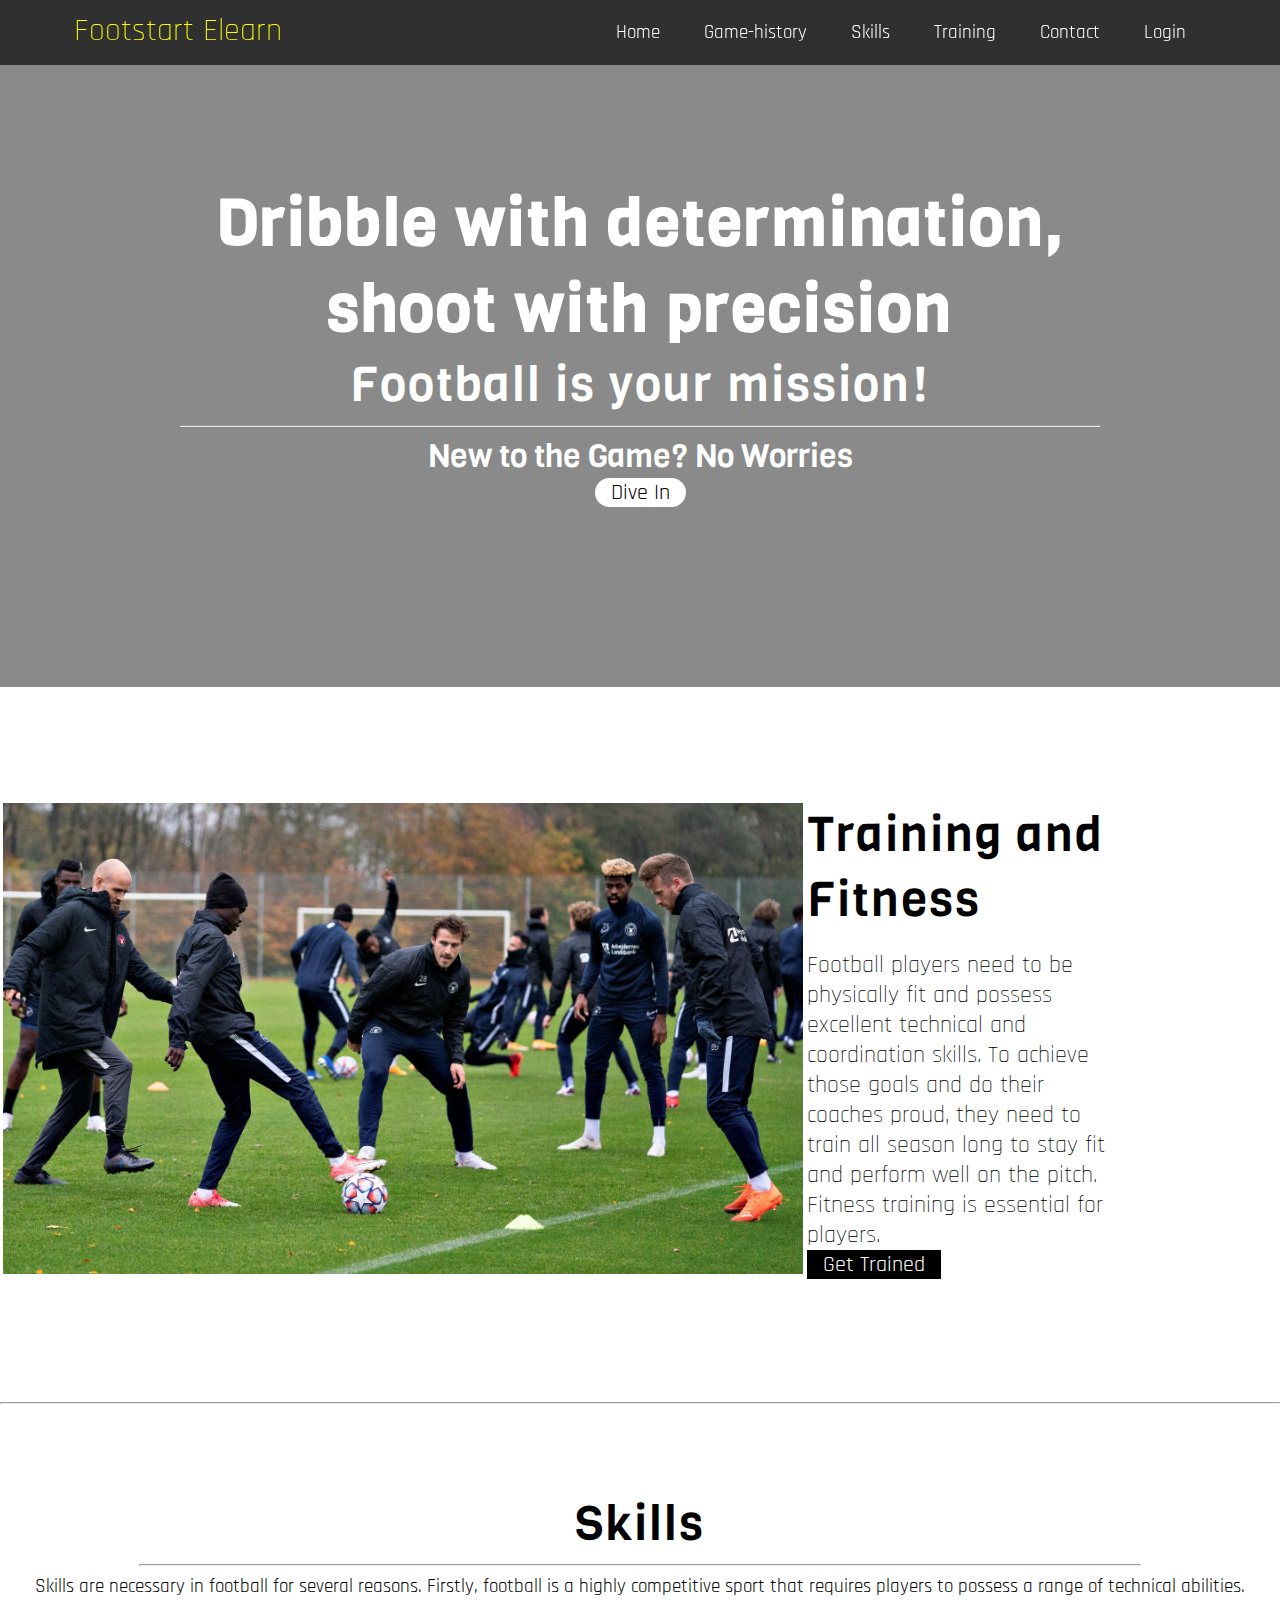
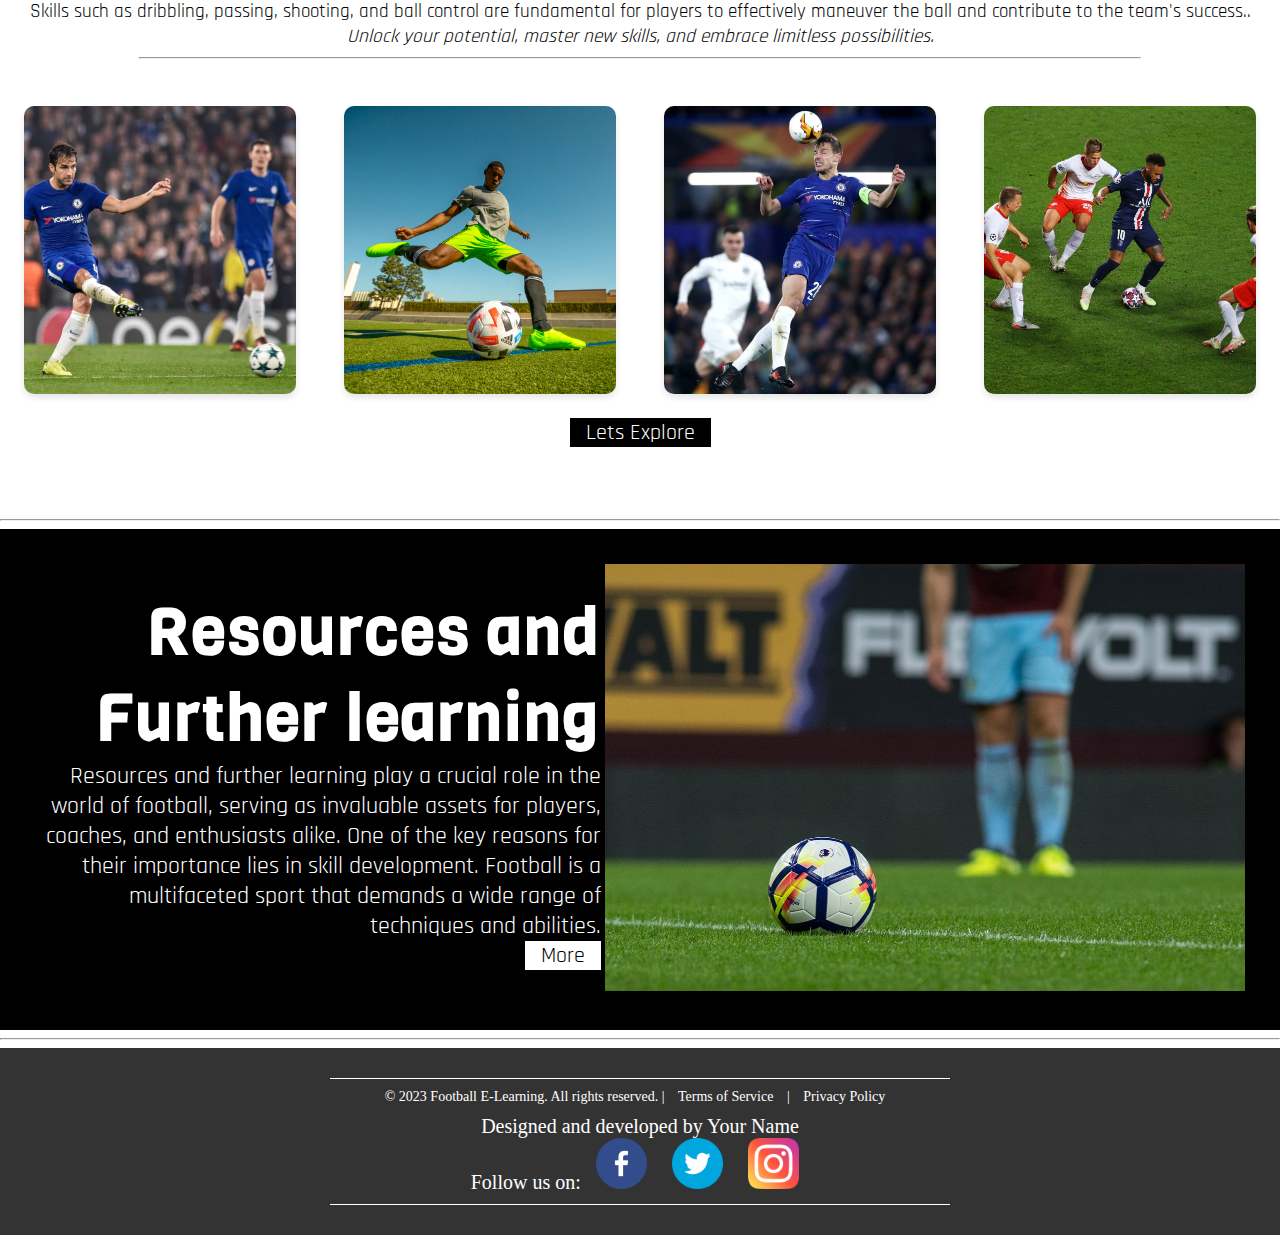
==== commit 2a7e6b51: "Made HOME page responsive" ====
--- a/index.html
+++ b/index.html
@@ -24,34 +24,37 @@
 
   <body>
     <nav>
-      <div class="navbar">
+      <div class="navbar" id="myTopnav">
         <p class="logo">Footstart Elearn</p>
-        <div class="nav-links">
+        <div class="nav-links" >
           <a href="index.html">Home</a>
           <a href="game_hist.html">Game-history</a>
           <a href="#skill_box">Skills</a>
           <a href="#Training_box">Training</a>
           <a href="#resources_box">Contact </a>
           <a id="login-link" href="login.html">Login</a>
-
+          <!-- <a href="javascript:void(0);" class="icon" onclick="myFunction()"> -->
+            <a href="#" class="icon" onclick="myFunction()">&#9776;</a>
+            <i class="fa fa-bars"></i>
+          </a>
         </div>
       </div>
     </nav>
 
     <div class="Intro_container">
       <div class="inner_container">
-        <div>
+        <!-- <div> -->
           <h1>Dribble with determination, shoot with precision</h1>
-          <h2>Football is your mission !</h2>
+          <h2>Football is your mission!</h2>
           <hr />
           <p>New to the Game? No Worries</p>
           <a href="game_hist.html">Dive In</a>
-        </div>
+        <!-- </div> -->
       </div>
     </div>
 
     <div id="Training_box" class="Training_container">
-      <table>
+      <table class="training-text">
         <tr>
           <td >
             <div class="train_img">
@@ -60,10 +63,10 @@
           </td>
           <td class="Train_text_td">
             <div class="Train_text">
-              <h1>Training and Fitness</h1>
-              <hr />
+              <h1 >Training and Fitness</h1>
+              <!-- <hr /> -->
               <br />
-              <p>
+              <p >
                 Football players need to be physically fit and possess excellent
                 technical and coordination skills. To achieve those goals and do
                 their coaches proud, they need to train all season long to stay
@@ -76,7 +79,9 @@
         </tr>
       </table>
     </div>
+
     <hr />
+
     <div id="skill_box" class="skills_container">
       <div class="inner_skill_box">
         <div class="texts">
@@ -200,7 +205,9 @@
         <a href="#">Privacy Policy</a>
       </p>
       <div class="footer-attribution">
-        Designed and developed by Your Name | Follow us on:
+        Designed and developed by Your Name 
+        <br>
+         Follow us on:
         <a href="https://www.facebook.com/" class="social-icon"><img src=" images/homepage/_facbook_icon.png" alt="Facebook"></a>
         <a href="https://twitter.com/i/flow/login" class="social-icon"><img src=" images/homepage/twittericon.png" alt="Twitter"></a>
         <a href="https://www.instagram.com/" class="social-icon"><img src=" images/homepage/instagram_icon.png" alt="Instagram"></a>
@@ -208,6 +215,16 @@
       </div>
     </footer>
     <script src=" js/auth.js"></script>
-
+    <script>
+      function myFunction() {
+        console.log("making responsive");
+        var x = document.getElementById("myTopnav");
+        if (x.className === "navbar") {
+          x.className += " responsive";
+        } else {
+          x.className = "navbar";
+        }
+      }
+      </script>
   </body>
 </html>
--- a/css/index.css
+++ b/css/index.css
@@ -1,5 +1,4 @@
-body {
-  
+body { 
   margin: 0;
 }
 h1,
@@ -58,6 +57,47 @@
   border-radius: 1rem;
   color: red;
 }
+@media screen and (min-width: 700px){
+  .navbar .nav-links .icon{
+    display: none;
+  }
+}
+
+@media screen and (max-width: 700px) {
+  .navbar a:not(:last-child)
+   {
+    display: none;
+  }
+  .navbar a.icon {
+    float: right;
+    display: block;
+  }
+}
+@media screen and (max-width: 700px) {
+  .navbar.responsive {
+    display: flex;
+    flex-direction: column;
+    max-width: 100%;
+  }
+  .navbar .logo{
+    text-align: center;
+    padding: 0px;
+  }
+  .navbar .nav-links{
+    padding: 0px;
+  }
+  .navbar.responsive a.icon {
+    position: absolute;
+    right: 0;
+    top: 0;
+    display: block;
+  }
+  .navbar.responsive a {
+    float: none;
+    display: block;
+    text-align: center;
+  }
+}
 
 /* Introduction */
 .Intro_container {
@@ -69,21 +109,22 @@
 
 .inner_container {
   background-color: #00000075;
-  padding: 23rem 15rem 23rem 15rem;
+  /* padding: 23rem 15rem 23rem 15rem; */
+  padding: 180px;
 }
 
 .inner_container h1 {
   font-family: "Viga", sans-serif;
   font-size: 4rem;
   color: white;
-  font-weight: 700;
+  font-weight: 600;
   letter-spacing: 2px;
 }
 .inner_container h2 {
   color: white;
   font-size: 3rem;
   letter-spacing: 2px;
-  font-weight: 400;
+  font-weight: 350;
   font-family: "Viga", sans-serif;
 }
 .inner_container p {
@@ -112,6 +153,26 @@
   color: red;
 }
 
+@media screen and (max-width: 700px){
+  .Intro_container{
+    max-width: 100%;
+    object-fit: unset;
+  }
+  .inner_container{
+    max-width: 100%;
+    padding: 100px;
+  }
+  .Intro_container .inner_container h1{
+    font-size: calc(100% + 2vw);
+    }
+  .Intro_container .inner_container h2{
+      font-size: calc(100% + 1.6vw);
+    }
+  .Intro_container .inner_container p{
+        font-size: calc(100% + 1.3vw);
+    }
+}
+
 /* skills and positions */
 .skills_container {
   background-color: white;
@@ -139,7 +200,7 @@
   color: white;
 }
 .texts {
-  padding: 0rem 14rem 0rem 14rem;
+  padding: 15px;
 }
 .texts hr{
   width: 80%
@@ -155,17 +216,33 @@
   font-size: 1.2rem;
   font-family: "Rajdhani", sans-serif;
 }
+
 
 /* card */
 .card-container {
   display: flex;
   justify-content: center;
 }
+@media screen and (max-width: 600px){
+  .card-container{
+    flex-direction: column;
+    justify-content: center;
+    align-items: center;
+  }
+  .card{
+    width: 100%;
+    margin: 0px;
+    padding: 20px;
+  }
+  .card-content{
+    max-width: 89%;
+  }
+}
 
 .card {
   width: 20rem;
   height: 18rem;
-  margin: 2rem;
+  margin: 1.5rem;
   border-radius: 10px;
   overflow: hidden;
   position: relative;
@@ -183,23 +260,23 @@
 .card-content {
   position: absolute;
   bottom: 0;
-  padding: 10px;
+  padding: 0px;
   background-color: rgba(0, 0, 0, 0.8);
   color: #fff;
   opacity: 0;
   transition: opacity 0.3s ease;
 }
 .card-content h2 {
-  font-size: 2rem;
-  letter-spacing: 2px;
-  font-weight: 400;
+  font-size: 2.0rem;
+  letter-spacing: 2px;
+  font-weight: 100;
   font-family: "Viga", sans-serif;
 }
 
 .card-content p {
   font-size: 1.5rem;
   letter-spacing: 2px;
-  font-weight: 300;
+  font-weight: 50;
   font-family: "Viga", sans-serif;
 }
 
@@ -236,13 +313,13 @@
   float: left;
 }
 .Train_text h1 {
-  font-size: 4rem;
-  letter-spacing: 2px;
-  font-weight: 700;
+  font-size: 3rem;
+  letter-spacing: 2px;
+  font-weight: 50;
   font-family: "Viga", sans-serif;
 }
 .Train_text p {
-  font-weight: 400;
+  font-weight: 20;
   font-size: 1.5rem;
   font-family: "Rajdhani", sans-serif;
 }
@@ -262,6 +339,24 @@
   background-color: red;
   color: white;
   border-radius: 1rem;
+}
+@media screen and (max-width: 1000px){
+  .Training_container .train_img img{
+    object-fit: unset;
+  }
+  tr { display: block; float: left; }
+  th, td { 
+    display: block; 
+  }
+  td{
+    text-align: center;
+  }
+  .Train_text_td{
+    width: 100vw;
+  }
+  .Train_text{
+    padding: 20px;
+  }
 }
 
 /* resources container */
@@ -303,6 +398,60 @@
   background-color: red;
   color: white;
   border-radius: 1rem;
+}
+@media screen and (max-width: 1000px){
+  /* table 
+{
+    table-layout:fixed;
+    width:100%;
+} */
+  .carousel-slide{
+    object-fit: unset;
+  }
+  tr { 
+    display: block; float: left;
+  }
+  th, td { 
+    display: block; 
+  }
+  td{
+    text-align: center;
+    /* padding: 20px; */
+  }
+  .resource_texts{
+    width: 100%;
+    text-align: center;
+  }
+  .Train_text_td{
+    width: 100%;
+    display: table;
+    overflow-x: wrap;
+  }
+}
+@media  screen and (max-width: 720px) {
+  .Train_text_td{
+    width: 87%;
+  }
+  .resource_texts p{
+    font-size: 3.5vw;
+  } 
+}
+@media  screen and (max-width: 680px) {
+  .Train_text_td{
+    width: 87%;
+  }
+  .carousel-container{
+    max-width: 77%;
+  }
+  .resource_texts h1{
+    font-size: 2.8vw;
+  }
+  .resource_texts p{
+    font-size: 2.3vw;
+  } 
+  .carousel-slide {
+    flex: 0 0 80%;
+  }
 }
 
 /* Carousel container styles */
@@ -364,8 +513,27 @@
 /* Footer attribution styles */
 .footer-attribution {
   margin-top: 10px;
-  font-size: 12px;
+  font-size: 20px;
 }
 .footer-attribution a img {
-  height: 3rem;
-}
+  height: 4vw;
+}
+@media screen and (max-width: 700px) {
+  .footer-container p{
+    font-size: calc(100%+1.6vw);
+  }
+  .footer-attribution a img{
+    height: 4vw;
+  }
+  .footer-attribution{
+    font-size: 2.5vw;
+  }
+}
+@media screen and (max-width: 450px){
+  .footer-attribution{
+    font-size: 3.5vw;
+  }
+  .footer-attribution a img{
+    height: 7vw;
+  }
+}